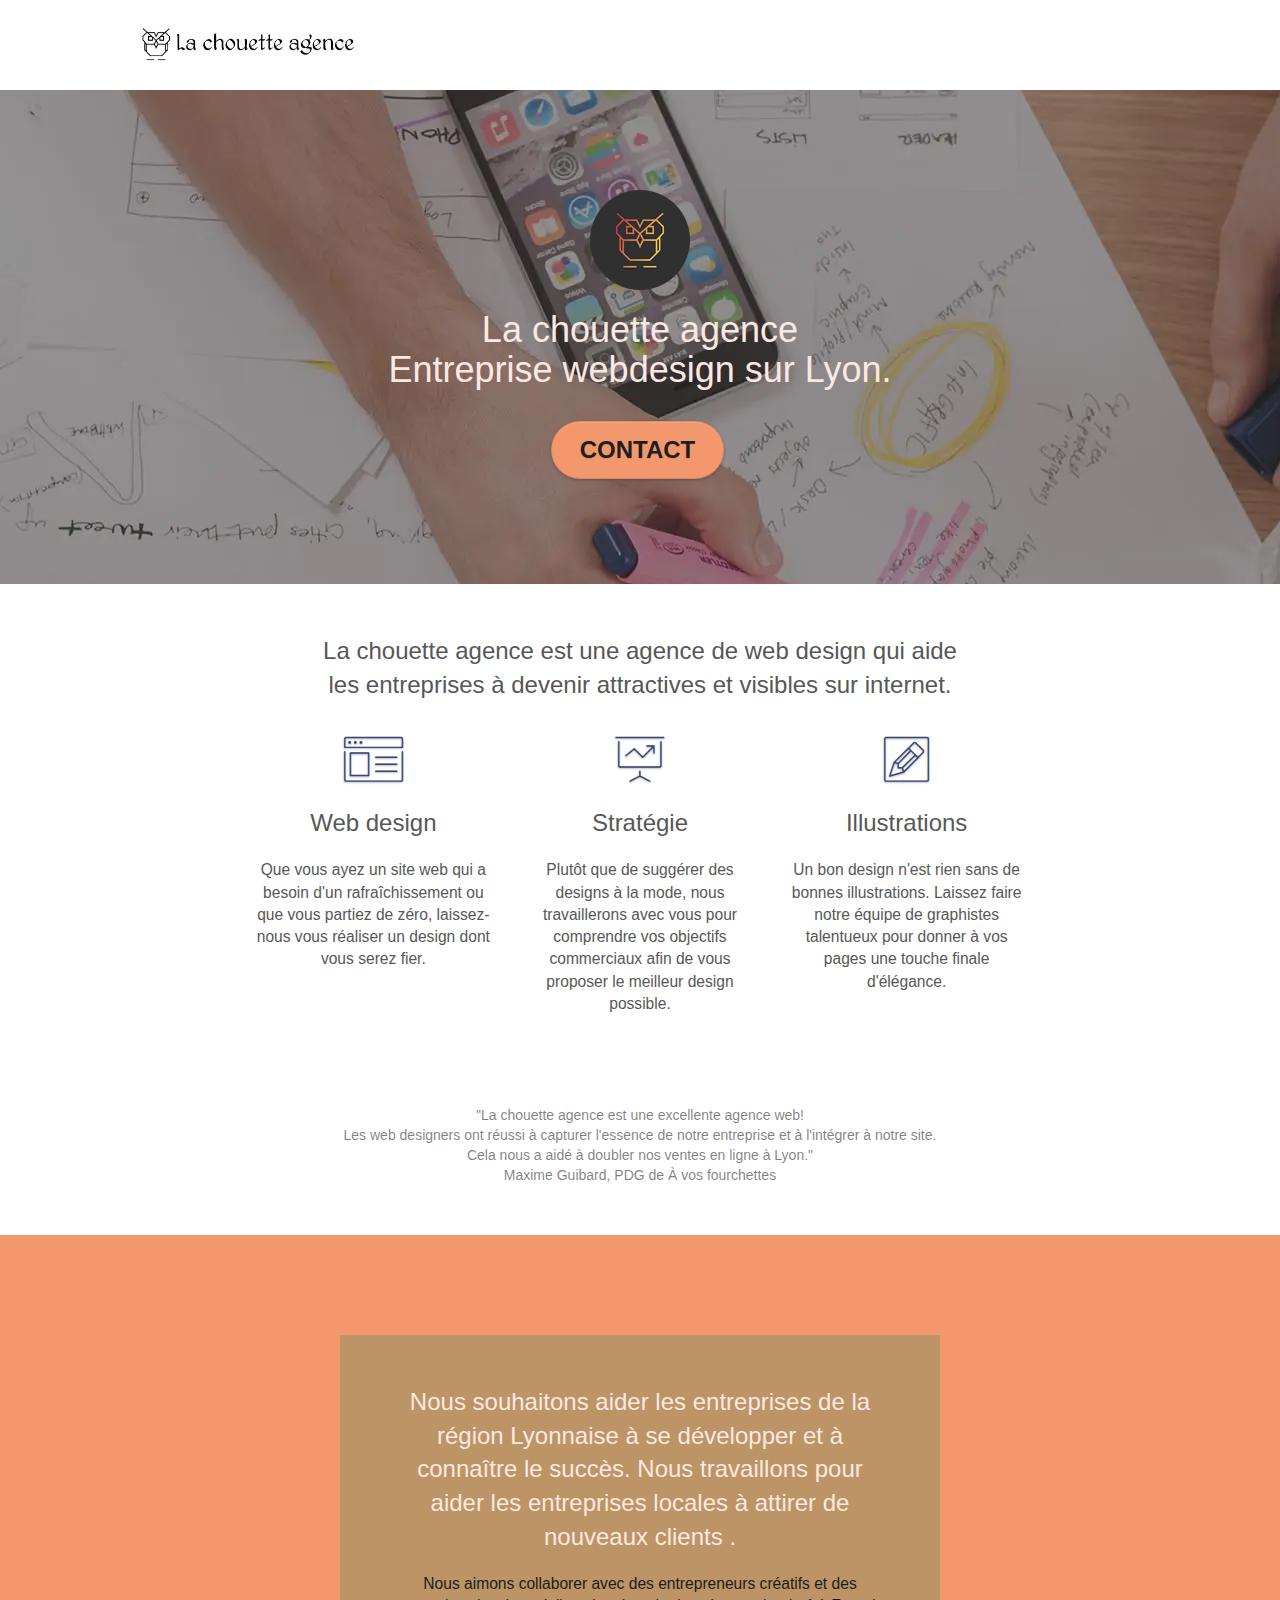
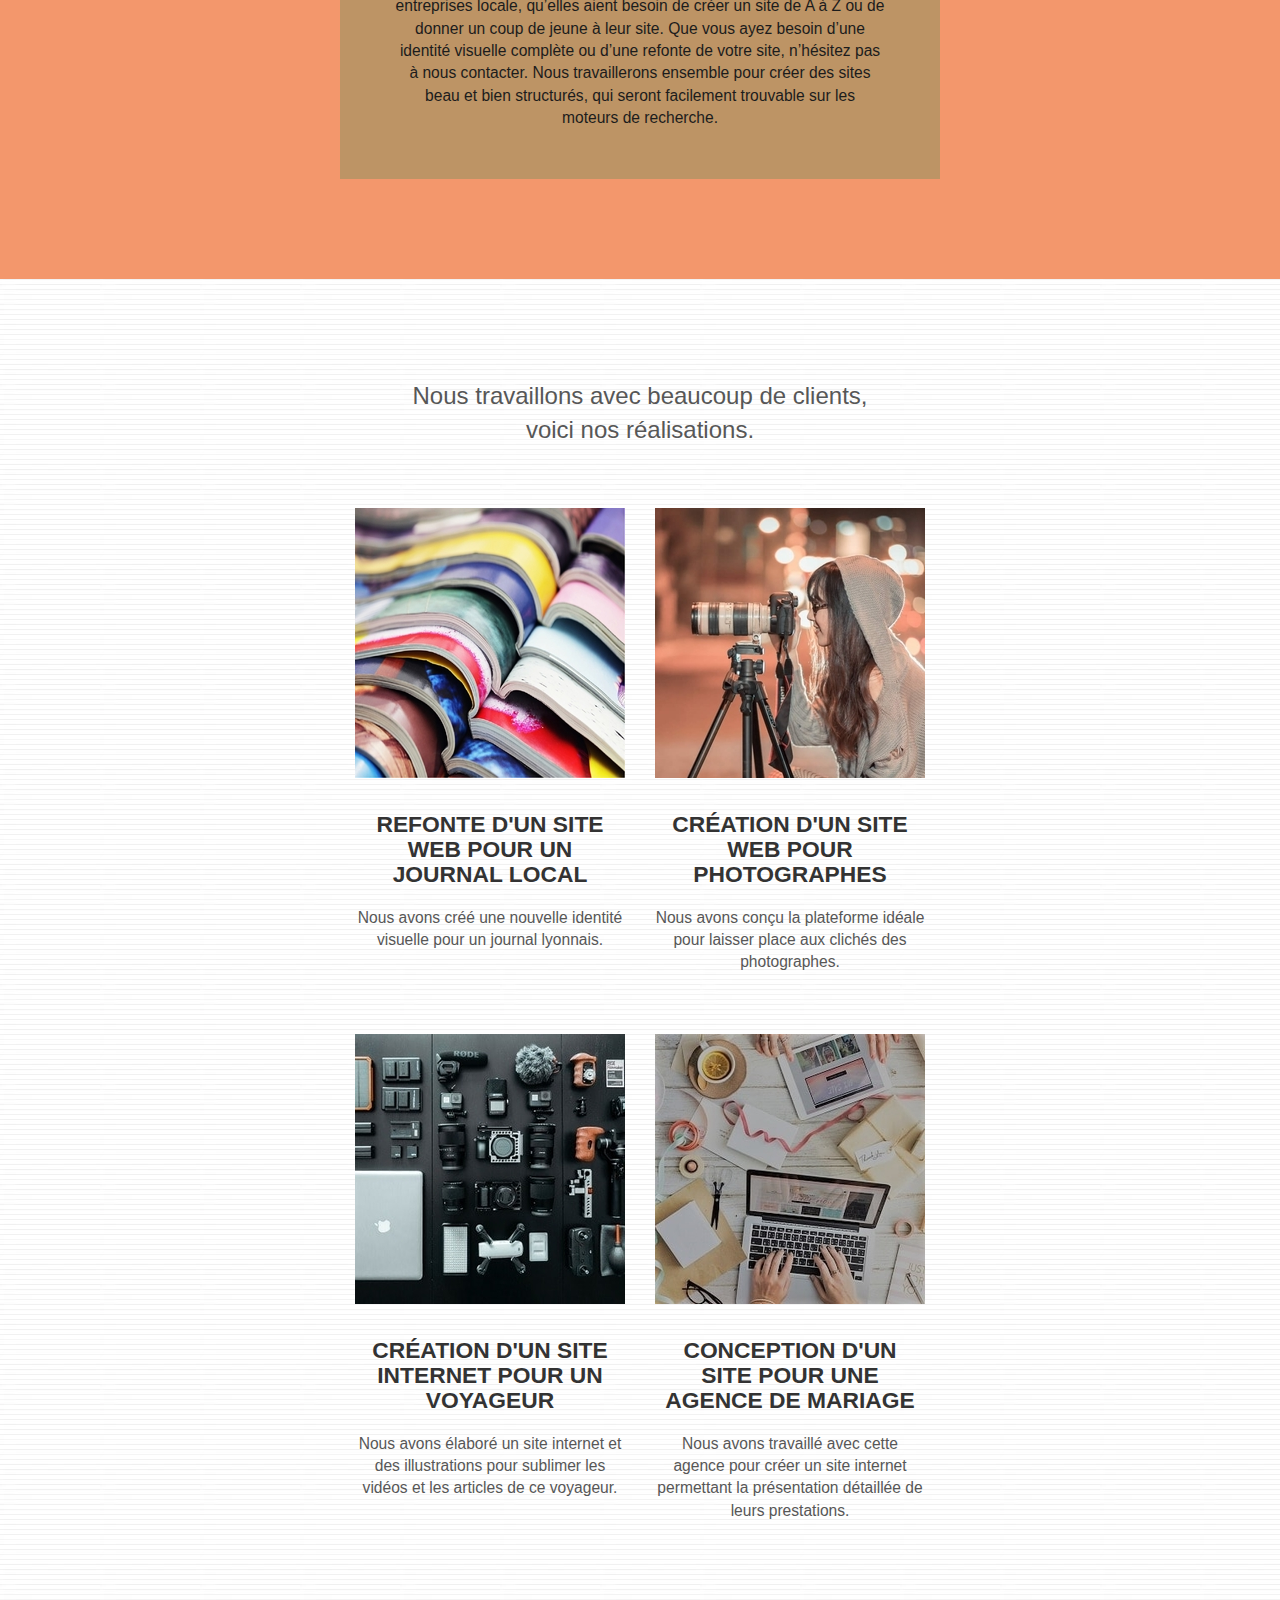
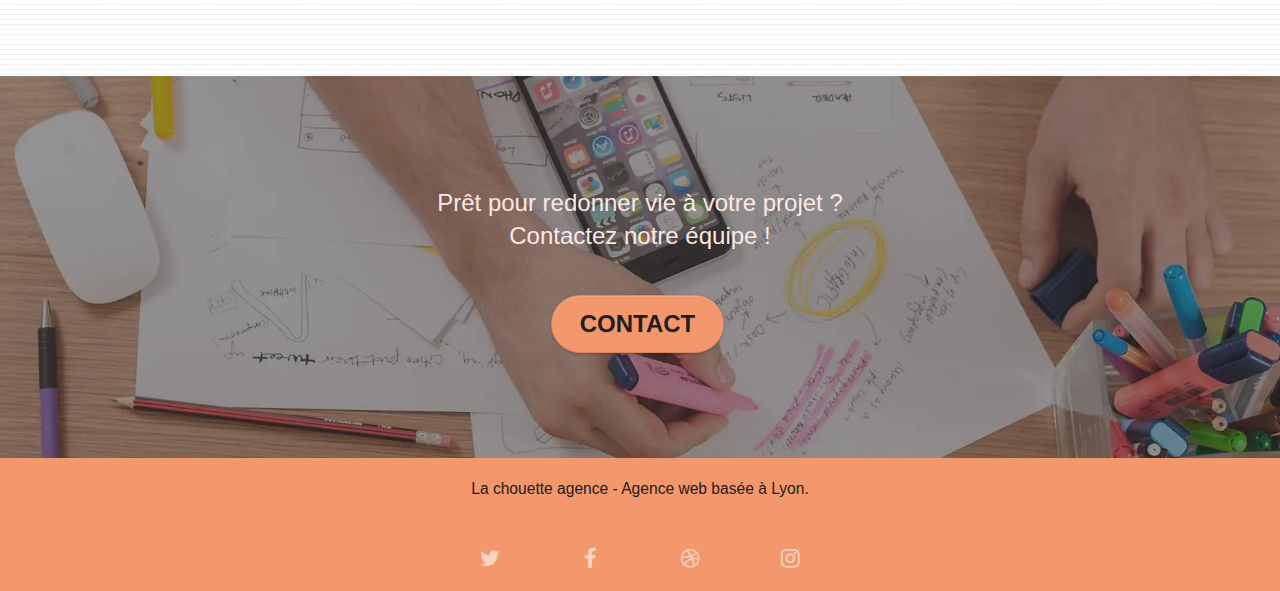
==== index.html @ f469dc2b "corrections liens redondants" ====
<!DOCTYPE html>
<html lang="fr">
  <head>
    <meta charset="utf-8" />
    <meta name="robots" content="INDEX,FOLLOW" />
    <meta
      name="description"
      content="Entreprise webdesign sur Lyon, la chouette agence aide les entreprises à devenir attractives et visibles sur internet."
    />
    <meta
      name="viewport"
      content="width=device-width, initial-scale=1.0, viewport-fit=cover"
    />
    <link rel="shortcut icon" type="image/png" href="favicon.jpg" />

    <link rel="stylesheet" type="text/css" href="./css/bootstrap.min.css" />
    <link
      rel="stylesheet"
      type="text/css"
      href="./css/bootstrap-theme.min.css"
    />
    <link rel="stylesheet" type="text/css" href="style.css" />
    <link rel="stylesheet" type="text/css" href="./css/font-awesome.css" />
    <link rel="stylesheet" type="text/css" href="./css/et-line.css" />

    <script src="./js/jquery-3.6.0.min.js" defer></script>
    <script src="./js/bootstrap.min.js" defer></script>
    <script src="./js/blocs.js" defer></script>
    <script src="./js/jquery.touchSwipe.js" defer></script>
    <script src="./js/gmaps.js" defer></script>

    <title>La chouette agence, une entreprise web design sur Lyon</title>

    <!-- Analytics -->

    <!-- Analytics END -->
  </head>
  <body>
    
      <!-- bloc-0 -->
      <header class="bloc bgc-white l-bloc" id="bloc-0">
        <div class="container bloc-sm">
          <nav class="navbar row">
            <div class="navbar-header">
              <a class="navbar-brand" href="index.html"
                ><img
                  src="img/IMG-sized/la_chouette_agence.webp"
                  alt="logo la chouette agence Entreprise web design Lyon "
                  height="40"
                  width="214"
              /></a>
              <button
                id="nav-toggle"
                type="button"
                class="ui-navbar-toggle navbar-toggle"
                data-toggle="collapse"
                data-target=".navbar-1"
              >
                <span class="sr-only">Toggle navigation</span
                ><span class="icon-bar"></span><span class="icon-bar"></span
                ><span class="icon-bar"></span>
              </button>
            </div>
            <!--<div class="collapse navbar-collapse navbar-1 special-dropdown-nav">
              <ul class="site-navigation nav navbar-nav">
                <li>
                  <a class="focus-lien" href="index.html">Accueil</a>
                </li>
                <li>
                  <a class="focus-lien" href="contact.html">Contact</a>
                </li>
              </ul>
            </div>-->
          </nav>
        </div>
      </header>
      <!-- bloc-0 END -->
      <main class="page-container"></main>
      <!-- Principal conteneur -->

      <!-- bloc-1-presentation -->
      <section
        class="
          bloc
          bgc-dark-slate-blue
          bg-banniere
          d-bloc
          bg-t-edge
          bloc-bg-texture
          
          b-parallax
        "
        id="bloc-1-hero"
      >
        <div class="container bloc-lg">
          <div class="row tight-width-whitespace">
            <div class="-12">
              <img
                src="img/IMG-sized/logo.webp"
                class="center-block image-resize-mode"
                width="100"
                height="100"
                alt="logo hibou La chouette agence, Entreprise web design Lyon"
              />
              <h1 class="text-center hero-bloc-text tc-white">
                La chouette agence <br />
                Entreprise webdesign sur Lyon.
              </h1>
              <div class="text-center">
                <a
                  href="contact.html"
                  class="
                    btn btn-lg btn-clean btn-rd
                    cta-hero
                    btn-atomic-tangerine
                  "
                  id="cta-hero"
                  >Contact</a
                >
              </div>
            </div>
          </div>
        </div>
      </section>
      <!-- bloc-1-presentation END -->

      <!-- bloc-2-services -->
      <section class="bloc bgc-white l-bloc" id="bloc-2-services">
        <section class="container bloc-md">
          <div class="row">
            <div class="col-sm-12 text-center">
              <p class="p-size">La chouette agence est une agence de web design qui aide<br/>
                 les entreprises à devenir attractives et visibles sur internet.
              </p>
            </div>
          </div>
          <section class="row voffset-lg med-width-whitespace">
            <article class="col-sm-4">
              <div class="text-center">
                <span
                  class="
                    et-icon-browser
                    sm-shadow
                    icon-dark-slate-blue
                    icons
                    icon-lg
                  "
                ></span>
              </div>
              <h2 class="mg-md text-center">Web design</h2>
              <p class="text-center">
                Que vous ayez un site web qui a besoin d'un
                rafraîchissement ou que vous partiez de zéro, laissez-nous vous
                réaliser un design dont vous serez fier.
              </p>
            </article>
            <article class="col-sm-4">
              <div class="text-center">
                <span
                  class="
                    et-icon-presentation
                    sm-shadow
                    icon-dark-slate-blue
                    icons
                    icon-lg
                  "
                ></span>
              </div>
              <h2 class="mg-md text-center">Stratégie</h2>
              <p class="text-center">
                Plutôt que de suggérer des designs à la mode, nous travaillerons
                avec vous pour comprendre vos objectifs commerciaux afin de vous
                proposer le meilleur design possible.<br />
              </p>
            </article>
            <article class="col-sm-4">
              <div class="text-center">
                <span
                  class="
                    et-icon-edit
                    sm-shadow
                    icon-dark-slate-blue
                    icons
                    icon-lg
                  "
                ></span>
              </div>
              <h2 class="mg-md text-center">Illustrations</h2>
              <p class="text-center">
                Un bon design n'est rien sans de bonnes illustrations. Laissez
                faire notre équipe de graphistes talentueux pour donner à vos
                pages une touche finale d'élégance.
              </p>
            </article>
          </section>
          <article class="row voffset-lg voffset">
            <div class="col-xs-12 col-md-8 col-md-offset-2 text-center">
              <quote>
                "La chouette agence est une excellente agence web!<br/>
                Les web designers ont réussi à capturer l'essence de notre entreprise et à l'intégrer à notre site. <br/>Cela nous a aidé à
                doubler nos ventes en ligne à Lyon."
              </quote><br/>
              <quote-name>Maxime Guibard, PDG de <span class="uppercase">à</span> vos fourchettes
              </quote-name>
            </div>
          </article>
        </section>
      </section>
      <!-- bloc-2-services END -->

      <!-- bloc-3-what-i-do -->
      <section
        class="
          bloc
          tc-white
          bgc-atomic-tangerine
          bg-presentation
          d-bloc
          b-parallax
        "
        id="bloc-3-what-i-do"
      >
        <div class="container bloc-lg">
          <div class="row tight-width-whitespace black-background">
            <div class="col-sm-12">
              <h2 class="mg-md text-center tc-white">
                Nous souhaitons aider les entreprises de la région Lyonnaise à
                se développer et à connaître le succès. Nous travaillons pour
                aider les entreprises locales à attirer de nouveaux clients .<br />
              </h2>
              <p class="text-center white">
                Nous aimons collaborer avec des entrepreneurs créatifs et des
                entreprises locale, qu’elles aient besoin de créer un site de A
                à Z ou de donner un coup de jeune à leur site. Que vous ayez
                besoin d’une identité visuelle complète ou d’une refonte de
                votre site, n’hésitez pas à nous contacter. Nous travaillerons
                ensemble pour créer des sites beau et bien structurés, qui
                seront facilement trouvable sur les moteurs de recherche.
                
              </p>
            </div>
          </div>
        </div>
      </section>
      <!-- bloc-3-what-i-do END -->

      <!-- bloc-4-portfolio -->
      <section
        class="bloc bgc-white bg-lines-h2-bg bg-repeat l-bloc"
        id="bloc-4-portfolio"
      >
        <section class="container bloc-lg">
          <div class="row">
            <div class="col-sm-12 text-center">
              <p class="p-size">
                Nous travaillons avec beaucoup de clients,<br/>
                voici nos réalisations.
              </p>
            </div>
          </div>
          <section class="row tight-width-whitespace portfolio-row">
            <article class="col-sm-6">
              <a
                href="#"
                data-lightbox="img/IMG-sized/1.webp"
                data-gallery-id="gallery-1"
                data-caption="Refonte d'un site web pour un journal local"
                data-frame="snapshot-lb"
                ><img
                  src="img/IMG-sized/1.webp"
                  alt="Création d'un site web pour un journal local "
                  width="270"
                  height="270"
                  class="img-responsive portfolio-thumb"
              /></a>
              <h3 class="mg-md text-center">
                Refonte d'un site web pour un journal local
              </h3>
              <p class="text-center">
                Nous avons créé une nouvelle identité visuelle pour un journal
                lyonnais.
              </p>
            </article>
            <article class="col-sm-6">
              <a
                href="#"
                data-lightbox="img/IMG-sized/2.webp"
                data-gallery-id="gallery-1"
                data-caption="Création d'un site web pour photographes"
                data-frame="snapshot-lb"
                ><img
                  src="img/IMG-sized/2.webp"
                  class="img-responsive portfolio-thumb"
                  alt=" Création d'un site web pour photographes"
                  width="270"
                  height="270"
              /></a>
              <h3 class="mg-md text-center">
                Création d'un site web pour photographes
              </h3>
              <p class="text-center">
                Nous avons conçu la plateforme idéale pour laisser place aux
                clichés des photographes.
              </p>
            </article>
          </section>
          <section class="row tight-width-whitespace portfolio-row">
            <article class="col-sm-6">
              <a
                href="#"
                data-lightbox="img/IMG-sized/3.webp"
                data-gallery-id="gallery-1"
                data-caption="Création d'un site internet pour un voyageur"
                data-frame="snapshot-lb"
                ><img
                  src="img/IMG-sized/3.webp"
                  class="img-responsive portfolio-thumb"
                  width="270"
                  height="270"
                  alt="Création d'un site web pour voyageur"
              /></a>
              <h3 class="mg-md text-center">
                Création d'un site internet pour un voyageur
              </h3>
              <p class="text-center">
                Nous avons élaboré un site internet et des illustrations pour
                sublimer les vidéos et les articles de ce voyageur.
              </p>
            </article>
            <article class="col-sm-6">
              <a
                href="#"
                data-lightbox="img/IMG-sized/4.webp"
                data-gallery-id="gallery-1"
                data-caption="Conception d'un site pour une agence de mariage"
                data-frame="snapshot-lb"
                ><img
                  src="img/IMG-sized/4.webp"
                  class="img-responsive portfolio-thumb"
                  alt="Création d'un site web pour agence de mariage"
                  width="270"
                  height="270"
              /></a>
              <h3 class="mg-md text-center">
                Conception d'un site pour une agence de mariage
              </h3>
              <p class="text-center">
                Nous avons travaillé avec cette agence pour créer un site
                internet permettant la présentation détaillée de leurs
                prestations.
              </p>
            </article>
          </section>
        </section>
      </section>
      <!-- bloc-4-portfolio END -->

      <!-- bloc-5-cta -->
      <section
        class="
          bloc
          bgc-dark-slate-blue
          bg-banniere
          d-bloc
          bloc-bg-texture
          
        "
        id="bloc-5-cta"
      >
        <div class="container bloc-lg">
          <div class="row">
            <h2 class="mg-md text-center tc-white">
              Prêt pour redonner vie à votre projet ?<br />Contactez notre
              équipe !
            </h2>
            <div class="col-sm-12 text-center">
              <a
                href="contact.html"
                class="
                  btn btn-atomic-tangerine btn-clean btn-rd btn-lg
                  cta-hero
                "
                >Contact</a
              >
            </div>
          </div>
        </div>
      </section>
      <!-- bloc-5-cta END -->
    </main>
      <!-- Principal conteneur END -->

      <!-- Footer - bloc-8 -->
      <footer class="bloc bgc-atomic-tangerine d-bloc" id="bloc-8">
        <div class="container bloc-sm">
          <div class="row">
            <div class="col-sm-12">
              <p class="text-center white">
                La chouette agence - Agence web basée à Lyon.<br />
              </p>
              <article class="row row-no-gutters social">
                <div class="col-sm-3">
                  <div class="text-center margin-social">
                    <a  href="https://twitter.com/" title="Twitter" 
                      ><span class="fa fa-twitter icon-md"></span
                    ></a>
                  </div>
                </div>
                <div class="col-sm-3">
                  <div class="text-center">
                    <a  href="https://www.facebook.com/" title="Facebook" 
                      ><span class="fa fa-facebook icon-md"></span
                    ></a>
                  </div>
                </div>
                <div class="col-sm-3">
                  <div class="text-center">
                    <a  href="https://dribbble.com/" title="Dribble" 
                      ><span class="fa fa-dribbble icon-md"></span
                    ></a>
                  </div>
                </div>
                <div class="col-sm-3">
                  <div class="text-center">
                    <a  href="https://www.instagram.com/" title="Instagram" 
                      ><span class="fa fa-instagram icon-md"></span
                    ></a>
                  </div>
                </div>
              </article>
            </div>
          </div>
        </div>
      </footer>
      <!-- Footer - bloc-8 END -->
    
    <!-- Principal conteneur END -->
  </body>
</html>
---- style.css ----
body {
  margin: 0;
  padding: 0;
  background: #fff;
  overflow-x: hidden;
  -webkit-font-smoothing: antialiased;
  -moz-osx-font-smoothing: grayscale;
}

a,
button {
  transition: all 0.3s ease-in-out;
  outline: none !important;
}

a:hover {
  text-decoration: none;
  cursor: pointer;
}

#page-loading-blocs-notifaction {
  position: fixed;
  top: 0;
  bottom: 0;
  width: 100%;
  z-index: 100000;
  background: #ffffff url("img/pageload-spinner.gif") no-repeat center center;
}

.bloc {
  width: 100%;
  clear: both;
  background: 50% 50% no-repeat;
  padding: 0 50px;
  -webkit-background-size: cover;
  -moz-background-size: cover;
  -o-background-size: cover;
  background-size: cover;
  position: relative;
}

.bloc .container {
  padding-left: 0;
  padding-right: 0;
}

.bloc-lg {
  padding: 100px 50px;
}

.bloc-md {
  padding: 50px;
}

.bloc-sm {
  padding: 20px 50px;
}

.bg-center,
.bg-l-edge,
.bg-r-edge,
.bg-t-edge,
.bg-b-edge,
.bg-tl-edge,
.bg-bl-edge,
.bg-tr-edge,
.bg-br-edge,
.bg-repeat {
  -webkit-background-size: auto !important;
  -moz-background-size: auto !important;
  -o-background-size: auto !important;
  background-size: auto !important;
}

.bg-repeat {
  background: repeat;
}

.bg-t-edge {
  background: top no-repeat;
}

.b-parallax {
  background-attachment: fixed;
}

.d-bloc {
  color: rgba(255, 255, 255, 0.7);
}

.d-bloc button:hover {
  color: rgba(255, 255, 255, 0.9);
}

.d-bloc .icon-round,
.d-bloc .icon-square,
.d-bloc .icon-rounded,
.d-bloc .icon-semi-rounded-a,
.d-bloc .icon-semi-rounded-b {
  border-color: rgba(255, 255, 255, 0.9);
}

.d-bloc .divider-h span {
  border-color: rgba(255, 255, 255, 0.2);
}

.d-bloc .a-btn,
.d-bloc .navbar a,
.d-bloc .navbar-brand,
.d-bloc a .icon-sm,
.d-bloc a .icon-md,
.d-bloc a .icon-lg,
.d-bloc a .icon-xl,
.d-bloc h1 a,
.d-bloc h2 a,
.d-bloc h3 a,
.d-bloc h4 a,
.d-bloc h5 a,
.d-bloc h6 a,
.d-bloc p a {
  color: rgba(255, 255, 255, 0.6);
}

.d-bloc .a-btn:hover,
.d-bloc .navbar a:hover,
.d-bloc .navbar-brand:hover,
.d-bloc a:hover .icon-sm,
.d-bloc a:hover .icon-md,
.d-bloc a:hover .icon-lg,
.d-bloc a:hover .icon-xl,
.d-bloc h1 a:hover,
.d-bloc h2 a:hover,
.d-bloc h3 a:hover,
.d-bloc h4 a:hover,
.d-bloc h5 a:hover,
.d-bloc h6 a:hover,
.d-bloc p a:hover {
  color: rgba(255, 255, 255, 1);
}

.d-bloc .navbar-toggle .icon-bar {
  background: rgba(255, 255, 255, 1);
}

.d-bloc .btn-wire,
.d-bloc .btn-wire:hover {
  color: rgba(255, 255, 255, 1);
  border-color: rgba(255, 255, 255, 1);
}

.d-bloc .panel {
  color: rgba(0, 0, 0, 0.5);
}

.d-bloc .panel button:hover {
  color: rgba(0, 0, 0, 0.7);
}

.d-bloc .panel icon {
  border-color: rgba(0, 0, 0, 0.7);
}

.d-bloc .panel .divider-h span {
  border-color: rgba(0, 0, 0, 0.1);
}

.d-bloc .panel .a-btn {
  color: rgba(0, 0, 0, 0.6);
}

.d-bloc .panel .a-btn:hover {
  color: rgba(0, 0, 0, 1);
}

.d-bloc .panel .btn-wire,
.d-bloc .panel .btn-wire:hover {
  color: rgba(0, 0, 0, 0.7);
  border-color: rgba(0, 0, 0, 0.3);
}

.d-bloc .panel,
.l-bloc {
  color: rgba(0, 0, 0, 0.5);
}

.d-bloc .panel button:hover,
.l-bloc button:hover {
  color: rgba(0, 0, 0, 0.7);
}

.l-bloc .icon-round,
.l-bloc .icon-square,
.l-bloc .icon-rounded,
.l-bloc .icon-semi-rounded-a,
.l-bloc .icon-semi-rounded-b {
  border-color: rgba(0, 0, 0, 0.7);
}

.d-bloc .panel .divider-h span,
.l-bloc .divider-h span {
  border-color: rgba(0, 0, 0, 0.1);
}

.d-bloc .panel .a-btn,
.l-bloc .a-btn,
.l-bloc .navbar a,
.l-bloc .navbar-brand,
.l-bloc a .icon-sm,
.l-bloc a .icon-md,
.l-bloc a .icon-lg,
.l-bloc a .icon-xl,
.l-bloc h1 a,
.l-bloc h2 a,
.l-bloc h3 a,
.l-bloc h4 a,
.l-bloc h5 a,
.l-bloc h6 a,
.l-bloc p a {
  color: rgba(0, 0, 0, 0.6);
}

.d-bloc .panel .a-btn:hover,
.l-bloc .a-btn:hover,
.l-bloc .navbar a:hover,
.l-bloc .navbar-brand:hover,
.l-bloc a:hover .icon-sm,
.l-bloc a:hover .icon-md,
.l-bloc a:hover .icon-lg,
.l-bloc a:hover .icon-xl,
.l-bloc h1 a:hover,
.l-bloc h2 a:hover,
.l-bloc h3 a:hover,
.l-bloc h4 a:hover,
.l-bloc h5 a:hover,
.l-bloc h6 a:hover,
.l-bloc p a:hover {
  color: rgba(0, 0, 0, 1);
}

.l-bloc .navbar-toggle .icon-bar {
  color: rgba(0, 0, 0, 0.6);
}

.d-bloc .panel .btn-wire,
.d-bloc .panel .btn-wire:hover,
.l-bloc .btn-wire,
.l-bloc .btn-wire:hover {
  color: rgba(0, 0, 0, 0.7);
  border-color: rgba(0, 0, 0, 0.3);
}

.voffset {
  margin-top: 30px;
}

.voffset-lg {
  margin-top: 80px;
}

.row-no-gutters {
  margin-right: 0;
  margin-left: 0;
}

.row.row-no-gutters > [class^="col-"],
.row.row-no-gutters > [class*=" col-"] {
  padding-right: 0;
  padding-left: 0;
}

#bloc-1-hero h1 {
  font-size: 3rem;
}

.navbar {
  margin-bottom: 0;
  z-index: 1;
}

.navbar-brand {
  height: auto;
  padding: 3px 15px;
  font-size: 1.5rem;
  font-weight: normal;
  font-weight: 600;
  line-height: 44px;
}

.navbar-brand {
  max-height: 200px;
  margin: 0 5px 0 0;
  display: inline;
}

.navbar-brand img[src$="svg"] {
  min-width: 100px;
}

.nav-center .navbar-brand img {
  margin: 0;
}

.navbar .nav {
  padding-top: 2px;
  margin-right: -16px;
  float: right;
  z-index: 1;
}

.nav > li {
  float: left;
  margin-top: 4px;
  font-size: 1rem;
}

.navbar-nav .open .dropdown-menu > li > a {
  text-align: inherit;
}

.nav > li a:hover,
.nav > li a:focus {
  background: transparent;
}

.navbar-toggle {
  margin: 10px 10px 0 0;
  border: 0px;
}

.navbar-toggle:hover {
  background: transparent !important;
}

.navbar-toggle .icon-bar {
  background-color: rgba(0, 0, 0, 0.5);
  width: 26px;
}

.nav-invert .navbar .nav {
  float: left;
}

.nav-invert .navbar-header,
.nav-invert .navbar-brand {
  float: right;
  position: relative;
  z-index: 2;
}

@media (min-width: 768px) {
  .site-navigation {
    position: absolute;
    top: 50%;
    right: 20px;
    transform: translate(0, -50%);
    -webkit-transform: translateY(-50%);
  }
  .nav > li .dropdown-menu a,
  .nav > li .dropdown-menu a:hover {
    color: #484848;
  }
  .nav-invert .site-navigation {
    left: 0;
    right: 0;
  }
  .nav-center {
    text-align: center;
  }
  .nav-center .navbar-header {
    width: 100%;
  }
  .nav-center .navbar-header,
  .nav-center .navbar-brand,
  .nav-center .nav > li {
    float: none;
    display: inline-block;
  }
  .nav-center .site-navigation {
    position: relative;
    width: 100%;
    right: 0;
    margin-right: 0px;
    margin-top: 20px;
  }
  .nav-center.mini-nav .navbar-toggle {
    float: none;
    margin: 10px auto 0;
  }
}

.nav > li > .dropdown a {
  background: none !important;
  display: block;
  padding: 14px 15px;
}

nav .caret {
  margin: 0 5px;
}

.dropdown-menu .dropdown-menu {
  top: -8px;
  left: 100%;
}

.dropdown-menu .dropmenu-flow-right {
  top: 100%;
  left: 0;
  margin-left: -1px;
  border-top-left-radius: 0;
  border-top-right-radius: 0;
}

.dropdown-menu .dropdown span {
  border: 4px solid black;
  border-top-color: transparent;
  border-right-color: transparent;
  border-bottom-color: transparent;
  margin: 6px -5px 0 0 !important;
  float: right;
}

.mg-md {
  margin-top: 10px;
  margin-bottom: 20px;
}

.mg-lg {
  margin-top: 10px;
  margin-bottom: 40px;
}

.btn {
  margin: 0 5px 5px 0;
}

.btn.pull-right {
  margin: 0 0 5px 5px;
}

.btn-d,
.btn-d:hover,
.btn-d:focus {
  color: #fff;
  background: rgba(0, 0, 0, 0.3);
}

button {
  outline: none !important;
}

.btn-rd {
  border-radius: 40px;
}

.btn-clean {
  border: 1px solid rgba(0, 0, 0, 0.08);
  border-bottom-color: rgba(0, 0, 0, 0.1);
  text-shadow: 0 1px 0 rgba(0, 0, 1, 0.1);
  box-shadow: 0 1px 3px rgba(0, 0, 1, 0.25),
    inset 0 1px 0 0 rgba(255, 255, 255, 0.15);
}

.icon-md {
  font-size: 1.8rem !important;
}

.icon-lg {
  font-size: 3.75rem !important;
}

.sm-shadow {
  text-shadow: 0 1px 2px rgba(0, 0, 0, 0.3);
}

.panel-sq,
.panel-sq .panel-heading,
.panel-sq .panel-footer {
  border-radius: 0;
}

.panel-rd {
  border-radius: 30px;
}

.panel-rd .panel-heading {
  border-radius: 29px 29px 0 0;
}

.panel-rd .panel-footer {
  border-radius: 0 0 29px 29px;
}

.form-control {
  border-color: rgba(0, 0, 0, 0.1);
  box-shadow: none;
}

.scrollToTop {
  width: 40px;
  height: 40px;
  position: fixed;
  bottom: 20px;
  right: 20px;
  opacity: 0;
  z-index: 500;
  transition: all 0.3s ease-in-out;
}

.scrollToTop span {
  margin-top: 6px;
}

.showScrollTop {
  font-size: 0.8rem;
  opacity: 1;
}

a[data-lightbox] {
  position: relative;
  display: block;
  text-align: center;
}

a[data-lightbox]:hover::before {
  content: "+";
  font-family: "HelveticaNeue-Light", "Helvetica Neue Light", "Helvetica Neue",
    Helvetica, Arial;
  font-size: 2rem;
  width: 50px;
  height: 50px;
  margin-left: -25px;
  border-radius: 50%;
  background: rgba(0, 0, 0, 0.6);
  color: #fff;
  font-weight: 100;
  z-index: 1;
  position: absolute;
  top: 50%;
  transform: translateY(-50%);
  -webkit-transform: translateY(-50%);
}

a[data-lightbox]:hover img {
  opacity: 0.6;
  -webkit-animation-fill-mode: none;
  animation-fill-mode: none;
}

#lightbox-modal {
  display: flex;
  align-items: center;
}

#lightbox-modal .modal-dialog {
  width: 90%;
  max-width: 900px;
  margin: 0 auto 0;
}

#lightbox-modal .modal-dialog img {
  max-height: 90vh;
  margin: 0 auto;
}

.lightbox-caption {
  padding: 20px;
  color: #fff;
  background: rgba(0, 0, 0, 0.5);
  position: absolute;
  left: 15px;
  right: 15px;
  bottom: 5px;
}

.close-lightbox {
  color: #fff;
  font-size: 1.8rem;
  position: absolute;
  top: 20px;
  right: 20px;
  z-index: 20;
  background: rgba(0, 0, 0, 0.5);
  border: none;
  line-height: 30px;
  padding: 0 9px 5px;
  opacity: 0.3;
}

.close-lightbox:hover,
.next-lightbox:hover,
.prev-lightbox:hover {
  opacity: 1;
  color: #fff;
}

.next-lightbox,
.prev-lightbox {
  font-size: 1.25rem;
  color: rgba(255, 255, 255, 0.9);
  background: rgba(0, 0, 0, 0.5);
  transition: all 0.2s ease-in-out;
  position: absolute;
  top: 45%;
  z-index: 1;
  opacity: 0.4;
}

.next-lightbox {
  padding: 6px 8px 1px 13px;
  right: 25px;
}

.prev-lightbox {
  padding: 6px 13px 1px 10px;
  left: 25px;
}

.snapshot-lb .modal-body {
  padding-bottom: 45px;
}

.snapshot-lb .lightbox-caption {
  padding: 0;
  color: rgba(0, 0, 0, 0.5);
  background: none;
}

h1,
h2,
h3,
h4,
h5,
h6,
p,
label,
.btn,
a {
  font-family: "helvetica";
  font-weight: 400;
  color: #575757 !important;
}

.container {
  max-width: 1000px;
}

.hero-bloc-text {
  font-size: 2.3rem;
}

.hero-bloc-text-sub {
  font-size: 2.25rem;
}

.statement-bloc-text {
  line-height: 26px;
  font-style: italic;
  font-size: 1.25rem;
  text-align: center;
  font-weight: lighter;
  max-width: 520px;
  margin: auto auto auto auto;
}

p {
  font-size: 1.3rem;
}
.uppercase {
  text-transform: uppercase;
}
.p-size {
  font-size: 2rem;
}
.flex {
  display: flex;
  flex-direction: column;
}

.tight-width-whitespace {
  max-width: 600px;
  margin: auto auto auto auto;
}

.h1 {
  font-size: 1.25rem;
  font-family: "Open Sans";
}

.cta-hero {
  margin-top: 22px;
  color: #ffffff !important;
  text-transform: uppercase;
  padding: 12px 28px 12px 28px;
  font-size: 2rem;
  font-weight: 700;
}

.social {
  max-width: 400px;
  margin: 48px auto auto auto;
}

h2 {
  font-size: 2rem;
  line-height: 1.4em;
}

h3 {
  font-size: 1.9rem;
  text-transform: uppercase;
  font-weight: 700;
  color: #333333 !important;
}

.med-width-whitespace {
  max-width: 800px;
  margin: auto auto auto auto;
  box-shadow: 0px 0px 0px #000000;
}

h1 {
  color: #333333 !important;
}

h4 {
  color: #333333 !important;
}

.icons {
  margin-bottom: 14px;
  margin-top: 24px;
}

.white {
  color: #1c1c1c !important;
}

.portfolio-thumb {
  margin-bottom: 24px;
}

.portfolio-row {
  margin-bottom: 44px;
  margin-top: 50px;
}

.avatar {
  box-shadow: 0px 4px 9px rgba(0, 0, 0, 0.3);
}

.black-background {
  background-color: rgba(165, 147, 99, 0.7);
  padding: 40px 40px 40px 40px;
}

.bold-link {
  font-weight: 900;
  text-decoration: underline !important;
}

.bgc-white {
  background-color: #ffffff;
}

.bgc-dark-slate-blue {
  background-color: #364577;
}

.bgc-atomic-tangerine {
  background-color: #f3976c;
}

.tc-white {
  color: #fce8e3 !important;
}

.btn-atomic-tangerine {
  background: #f3976c;
  color: #1f1f1f !important;
}

.btn-atomic-tangerine:hover {
  background: #c27956 !important;
  color: #1f1f1f !important;
}

.ltc-white {
  color: #ffffff !important;
}

.ltc-white:hover {
  color: #cccccc !important;
}

.ltc-atomic-tangerine {
  color: #f3976c !important;
}

.ltc-atomic-tangerine:hover {
  color: #c27956 !important;
}

.icon-dark-slate-blue {
  color: #364577 !important;
  border-color: #364577 !important;
}

.bg-dots-bg {
  background-image: url("img/IMG-sized/dots_bg.webp");
}

.bg-lines-h2-bg {
  background-image: url("img/IMG-sized/lines_h2_bg.webp");
}

.bg-banniere {
  background-image: url("img/IMG-sized/la_chouette_agence_banniere.webp");
}

.bg-presentation {
  background-image: url("img/IMG-sized/image_de_presentatio_KJqbM.webp");
}

@media (max-width: 1024px) {
  .bloc {
    padding-left: 20px;
    padding-right: 20px;
  }
  .bloc.full-width-bloc,
  .bloc-tile-2.full-width-bloc .container,
  .bloc-tile-3.full-width-bloc .container,
  .bloc-tile-4.full-width-bloc .container {
    padding-left: 0;
    padding-right: 0;
  }
}

@media (max-width: 992px) and (min-width: 768px) {
  .navbar .nav {
    max-width: 80%;
  }
  .nav-center.navbar .nav {
    max-width: 100%;
  }
}

@media only screen and (min-device-width: 768px) and (max-device-width: 1024px) and (orientation: landscape) {
  .b-parallax {
    background-attachment: scroll;
  }
}

@media only screen and (min-device-width: 1024px) and (max-device-width: 1366px) and (-webkit-min-device-pixel-ratio: 1.5) {
  .b-parallax {
    background-attachment: scroll;
  }
}

@media (max-width: 991px) {
  .container {
    width: 100%;
  }
  .b-parallax {
    background-attachment: scroll;
  }
  .page-container,
  #hero-bloc {
    overflow-x: hidden;
    position: relative;
  }
  .bloc {
    padding-left: constant(safe-area-inset-left);
    padding-right: constant(safe-area-inset-right);
  }
  .bloc-group,
  .bloc-group .bloc {
    display: block;
    width: 100%;
  }
  .bloc-fill-screen .fill-bloc-top-edge,
  .bloc-fill-screen .fill-bloc-bottom-edge {
    padding: 0 20px;
    padding-left: constant(safe-area-inset-left);
    padding-right: constant(safe-area-inset-right);
  }
}

@media (max-width: 767px) {
  .page-container {
    overflow-x: hidden;
    position: relative;
  }
  h1,
  h2,
  h3,
  h4,
  h5,
  h6,
  p,
  #disqus_thread {
    padding-left: 10px !important;
    padding-right: 10px !important;
  }
  .b-parallax {
    background-attachment: scroll;
  }
  .navbar .nav {
    padding-top: 0;
    border-top: 1px solid rgba(0, 0, 0, 0.2);
    float: none !important;
  }
  .navbar.row {
    margin-left: 0;
    margin-right: 0;
  }
  .site-navigation {
    position: inherit;
    transform: none;
    -webkit-transform: none;
    -ms-transform: none;
  }
  .nav > li {
    margin-top: 0;
    border-bottom: 1px solid rgba(0, 0, 0, 0.1);
    background: rgba(0, 0, 0, 0.05);
    text-align: left;
    padding-left: 15px;
    width: 100%;
  }
  .nav > li:hover {
    background: rgba(0, 0, 0, 0.08);
  }
  .dropdown .dropdown a .caret {
    float: none;
    margin: 5px 0 0 10px !important;
    border: 4px solid black;
    border-bottom-color: transparent;
    border-right-color: transparent;
    border-left-color: transparent;
  }
  #hero-bloc .navbar .nav {
    background: rgba(0, 0, 0, 0.8);
  }
  #hero-bloc .navbar .nav a {
    color: rgba(255, 255, 255, 0.6);
  }
  .hero {
    padding: 50px 0;
  }
  .hero-nav {
    left: -1px;
    right: -1px;
  }
  .navbar-collapse {
    padding: 0;
    overflow-x: hidden;
    -webkit-box-shadow: none;
    box-shadow: none;
  }
  .navbar-brand img {
    max-height: 40px;
    width: auto;
  }
  .nav-invert .navbar-header {
    float: none;
    width: 100%;
  }
  .nav-invert .navbar-toggle {
    float: left;
    margin-left: 10px;
  }
  .bloc {
    padding-left: 0;
    padding-right: 0;
  }
  .bloc-xxl,
  .bloc-xl,
  .bloc-lg {
    padding: 40px 0;
  }
  .bloc-sm,
  .bloc-md {
    padding-left: 0;
    padding-right: 0;
  }
  .bloc-tile-2 .container,
  .bloc-tile-3 .container,
  .bloc-tile-4 .container,
  .bloc-fill-screen .fill-bloc-top-edge,
  .bloc-fill-screen .fill-bloc-bottom-edge {
    padding-left: 0;
    padding-right: 0;
  }
  .a-block {
    padding: 0 10px;
  }
  .btn-dwn {
    display: none;
  }
  .voffset {
    margin-top: 5px;
  }
  .voffset-md {
    margin-top: 20px;
  }
  .voffset-lg {
    margin-top: 30px;
  }
  form {
    padding: 5px;
  }
  .close-lightbox {
    display: inline-block;
  }
  .blocsapp-device-iphone5 {
    background-size: 216px 425px;
    padding-top: 60px;
    width: 216px;
    height: 425px;
  }
  .blocsapp-device-iphone5 img {
    width: 180px;
    height: 320px;
  }

  @media (max-width: 400px) {
    .bloc {
      padding-left: 0;
      padding-right: 0;
    }
  }

  @media (max-width: 767px) {
    .bloc-mob-center-text {
      text-align: center;
    }
  }
}
---- css/et-line.css ----
@font-face {
  font-family: et-line;
  src: url(../fonts/et-line.eot);
  src: url(../fonts/et-line.eot?#iefix) format("embedded-opentype"),
    url(../fonts/et-line.woff) format("woff"),
    url(../fonts/et-line.ttf) format("truetype"),
    url(../fonts/et-line.svg#et-line) format("svg");
  font-weight: 400;
  font-style: normal;
  font-display: swap;
}

.et-icon-adjustments,
.et-icon-alarmclock,
.et-icon-anchor,
.et-icon-aperture,
.et-icon-attachment,
.et-icon-bargraph,
.et-icon-basket,
.et-icon-beaker,
.et-icon-bike,
.et-icon-book-open,
.et-icon-briefcase,
.et-icon-browser,
.et-icon-calendar,
.et-icon-camera,
.et-icon-caution,
.et-icon-chat,
.et-icon-circle-compass,
.et-icon-clipboard,
.et-icon-clock,
.et-icon-cloud,
.et-icon-compass,
.et-icon-desktop,
.et-icon-dial,
.et-icon-document,
.et-icon-documents,
.et-icon-download,
.et-icon-dribbble,
.et-icon-edit,
.et-icon-envelope,
.et-icon-expand,
.et-icon-facebook,
.et-icon-flag,
.et-icon-focus,
.et-icon-gears,
.et-icon-genius,
.et-icon-gift,
.et-icon-global,
.et-icon-globe,
.et-icon-googleplus,
.et-icon-grid,
.et-icon-happy,
.et-icon-hazardous,
.et-icon-heart,
.et-icon-hotairballoon,
.et-icon-hourglass,
.et-icon-key,
.et-icon-laptop,
.et-icon-layers,
.et-icon-lifesaver,
.et-icon-lightbulb,
.et-icon-linegraph,
.et-icon-linkedin,
.et-icon-lock,
.et-icon-magnifying-glass,
.et-icon-map,
.et-icon-map-pin,
.et-icon-megaphone,
.et-icon-mic,
.et-icon-mobile,
.et-icon-newspaper,
.et-icon-notebook,
.et-icon-paintbrush,
.et-icon-paperclip,
.et-icon-pencil,
.et-icon-phone,
.et-icon-picture,
.et-icon-pictures,
.et-icon-piechart,
.et-icon-presentation,
.et-icon-pricetags,
.et-icon-printer,
.et-icon-profile-female,
.et-icon-profile-male,
.et-icon-puzzle,
.et-icon-quote,
.et-icon-recycle,
.et-icon-refresh,
.et-icon-ribbon,
.et-icon-rss,
.et-icon-sad,
.et-icon-scissors,
.et-icon-scope,
.et-icon-search,
.et-icon-shield,
.et-icon-speedometer,
.et-icon-strategy,
.et-icon-streetsign,
.et-icon-tablet,
.et-icon-target,
.et-icon-telescope,
.et-icon-toolbox,
.et-icon-tools,
.et-icon-tools-2,
.et-icon-trophy,
.et-icon-tumblr,
.et-icon-twitter,
.et-icon-upload,
.et-icon-video,
.et-icon-wallet,
.et-icon-wine {
  font-family: et-line;
  speak: none;
  font-style: normal;
  font-weight: 400;
  font-variant: normal;
  text-transform: none;
  line-height: 1;
  -webkit-font-smoothing: antialiased;
  -moz-osx-font-smoothing: grayscale;
  display: inline-block;
}

.et-icon-mobile:before {
  content: "\e000";
}

.et-icon-laptop:before {
  content: "\e001";
}

.et-icon-desktop:before {
  content: "\e002";
}

.et-icon-tablet:before {
  content: "\e003";
}

.et-icon-phone:before {
  content: "\e004";
}

.et-icon-document:before {
  content: "\e005";
}

.et-icon-documents:before {
  content: "\e006";
}

.et-icon-search:before {
  content: "\e007";
}

.et-icon-clipboard:before {
  content: "\e008";
}

.et-icon-newspaper:before {
  content: "\e009";
}

.et-icon-notebook:before {
  content: "\e00a";
}

.et-icon-book-open:before {
  content: "\e00b";
}

.et-icon-browser:before {
  content: "\e00c";
}

.et-icon-calendar:before {
  content: "\e00d";
}

.et-icon-presentation:before {
  content: "\e00e";
}

.et-icon-picture:before {
  content: "\e00f";
}

.et-icon-pictures:before {
  content: "\e010";
}

.et-icon-video:before {
  content: "\e011";
}

.et-icon-camera:before {
  content: "\e012";
}

.et-icon-printer:before {
  content: "\e013";
}

.et-icon-toolbox:before {
  content: "\e014";
}

.et-icon-briefcase:before {
  content: "\e015";
}

.et-icon-wallet:before {
  content: "\e016";
}

.et-icon-gift:before {
  content: "\e017";
}

.et-icon-bargraph:before {
  content: "\e018";
}

.et-icon-grid:before {
  content: "\e019";
}

.et-icon-expand:before {
  content: "\e01a";
}

.et-icon-focus:before {
  content: "\e01b";
}

.et-icon-edit:before {
  content: "\e01c";
}

.et-icon-adjustments:before {
  content: "\e01d";
}

.et-icon-ribbon:before {
  content: "\e01e";
}

.et-icon-hourglass:before {
  content: "\e01f";
}

.et-icon-lock:before {
  content: "\e020";
}

.et-icon-megaphone:before {
  content: "\e021";
}

.et-icon-shield:before {
  content: "\e022";
}

.et-icon-trophy:before {
  content: "\e023";
}

.et-icon-flag:before {
  content: "\e024";
}

.et-icon-map:before {
  content: "\e025";
}

.et-icon-puzzle:before {
  content: "\e026";
}

.et-icon-basket:before {
  content: "\e027";
}

.et-icon-envelope:before {
  content: "\e028";
}

.et-icon-streetsign:before {
  content: "\e029";
}

.et-icon-telescope:before {
  content: "\e02a";
}

.et-icon-gears:before {
  content: "\e02b";
}

.et-icon-key:before {
  content: "\e02c";
}

.et-icon-paperclip:before {
  content: "\e02d";
}

.et-icon-attachment:before {
  content: "\e02e";
}

.et-icon-pricetags:before {
  content: "\e02f";
}

.et-icon-lightbulb:before {
  content: "\e030";
}

.et-icon-layers:before {
  content: "\e031";
}

.et-icon-pencil:before {
  content: "\e032";
}

.et-icon-tools:before {
  content: "\e033";
}

.et-icon-tools-2:before {
  content: "\e034";
}

.et-icon-scissors:before {
  content: "\e035";
}

.et-icon-paintbrush:before {
  content: "\e036";
}

.et-icon-magnifying-glass:before {
  content: "\e037";
}

.et-icon-circle-compass:before {
  content: "\e038";
}

.et-icon-linegraph:before {
  content: "\e039";
}

.et-icon-mic:before {
  content: "\e03a";
}

.et-icon-strategy:before {
  content: "\e03b";
}

.et-icon-beaker:before {
  content: "\e03c";
}

.et-icon-caution:before {
  content: "\e03d";
}

.et-icon-recycle:before {
  content: "\e03e";
}

.et-icon-anchor:before {
  content: "\e03f";
}

.et-icon-profile-male:before {
  content: "\e040";
}

.et-icon-profile-female:before {
  content: "\e041";
}

.et-icon-bike:before {
  content: "\e042";
}

.et-icon-wine:before {
  content: "\e043";
}

.et-icon-hotairballoon:before {
  content: "\e044";
}

.et-icon-globe:before {
  content: "\e045";
}

.et-icon-genius:before {
  content: "\e046";
}

.et-icon-map-pin:before {
  content: "\e047";
}

.et-icon-dial:before {
  content: "\e048";
}

.et-icon-chat:before {
  content: "\e049";
}

.et-icon-heart:before {
  content: "\e04a";
}

.et-icon-cloud:before {
  content: "\e04b";
}

.et-icon-upload:before {
  content: "\e04c";
}

.et-icon-download:before {
  content: "\e04d";
}

.et-icon-target:before {
  content: "\e04e";
}

.et-icon-hazardous:before {
  content: "\e04f";
}

.et-icon-piechart:before {
  content: "\e050";
}

.et-icon-speedometer:before {
  content: "\e051";
}

.et-icon-global:before {
  content: "\e052";
}

.et-icon-compass:before {
  content: "\e053";
}

.et-icon-lifesaver:before {
  content: "\e054";
}

.et-icon-clock:before {
  content: "\e055";
}

.et-icon-aperture:before {
  content: "\e056";
}

.et-icon-quote:before {
  content: "\e057";
}

.et-icon-scope:before {
  content: "\e058";
}

.et-icon-alarmclock:before {
  content: "\e059";
}

.et-icon-refresh:before {
  content: "\e05a";
}

.et-icon-happy:before {
  content: "\e05b";
}

.et-icon-sad:before {
  content: "\e05c";
}

.et-icon-facebook:before {
  content: "\e05d";
}

.et-icon-twitter:before {
  content: "\e05e";
}

.et-icon-googleplus:before {
  content: "\e05f";
}

.et-icon-rss:before {
  content: "\e060";
}

.et-icon-tumblr:before {
  content: "\e061";
}

.et-icon-linkedin:before {
  content: "\e062";
}

.et-icon-dribbble:before {
  content: "\e063";
}
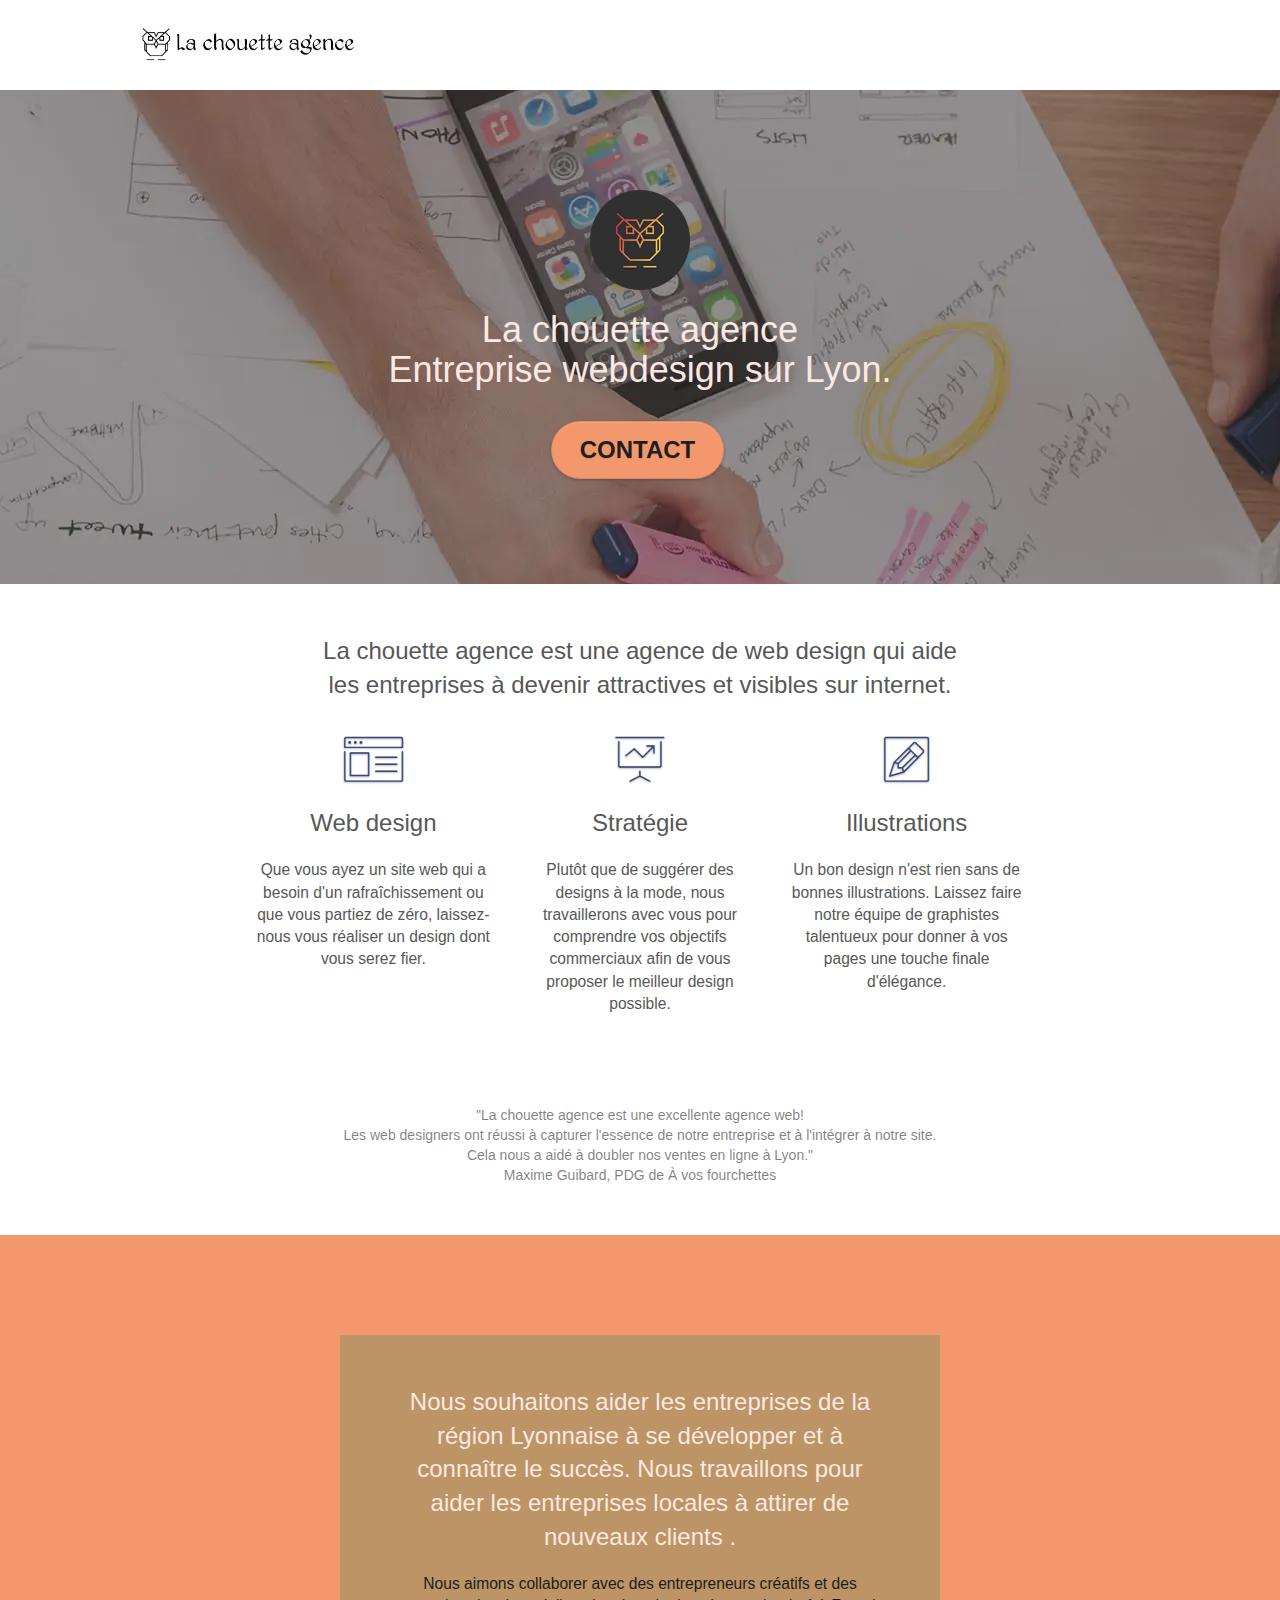
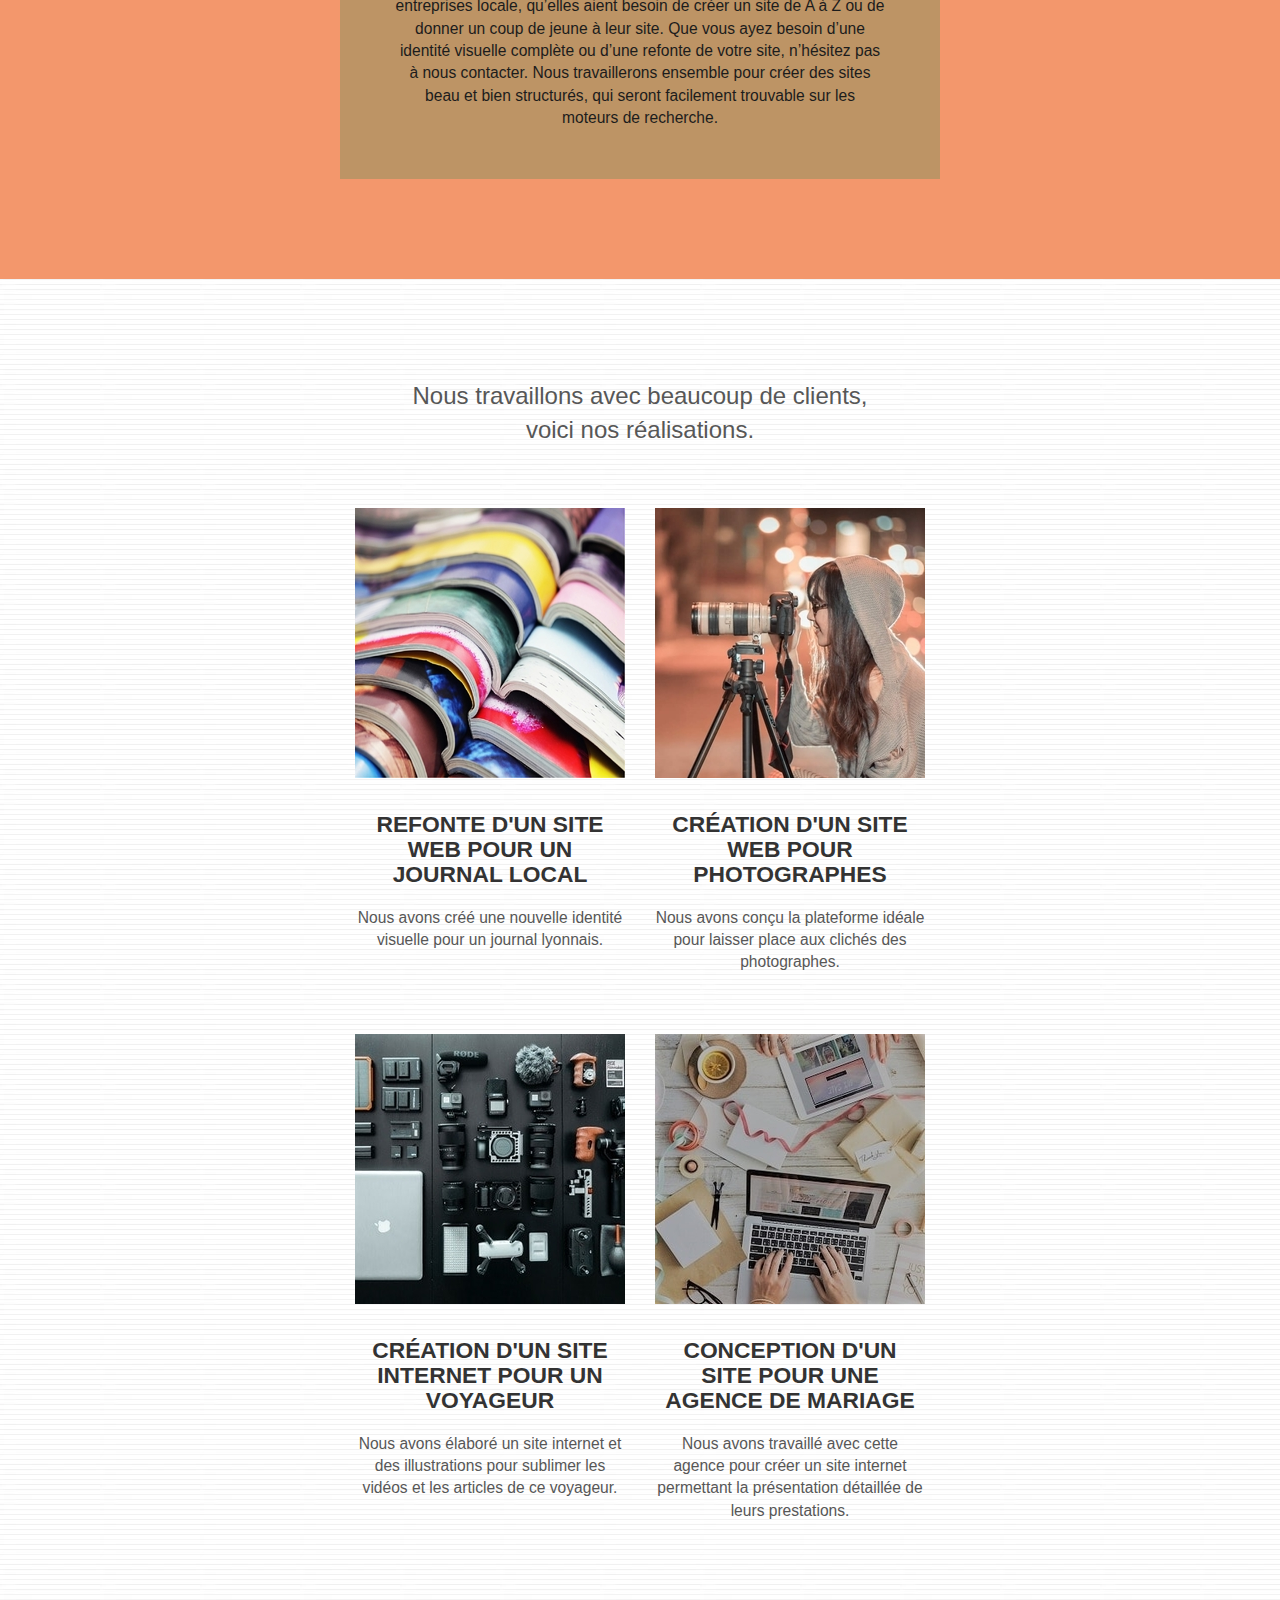
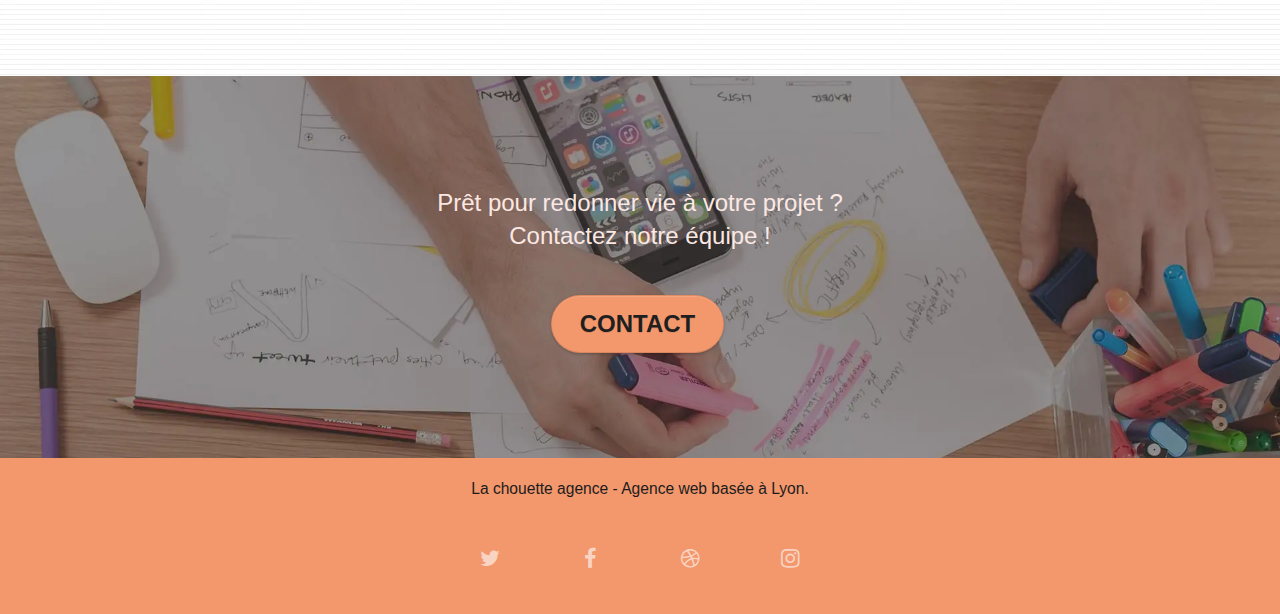
==== commit 07a47a3e: "margin social" ====
--- a/index.html
+++ b/index.html
@@ -395,33 +395,33 @@
         <div class="container bloc-sm">
           <div class="row">
             <div class="col-sm-12">
-              <p class="text-center white">
+              <p class="text-center white ">
                 La chouette agence - Agence web basée à Lyon.<br />
               </p>
               <article class="row row-no-gutters social">
                 <div class="col-sm-3">
-                  <div class="text-center margin-social">
+                  <div class="text-center ">
                     <a  href="https://twitter.com/" title="Twitter" 
                       ><span class="fa fa-twitter icon-md"></span
                     ></a>
                   </div>
                 </div>
                 <div class="col-sm-3">
-                  <div class="text-center">
+                  <div class="text-center ">
                     <a  href="https://www.facebook.com/" title="Facebook" 
                       ><span class="fa fa-facebook icon-md"></span
                     ></a>
                   </div>
                 </div>
                 <div class="col-sm-3">
-                  <div class="text-center">
+                  <div class="text-center ">
                     <a  href="https://dribbble.com/" title="Dribble" 
                       ><span class="fa fa-dribbble icon-md"></span
                     ></a>
                   </div>
                 </div>
                 <div class="col-sm-3">
-                  <div class="text-center">
+                  <div class="text-center ">
                     <a  href="https://www.instagram.com/" title="Instagram" 
                       ><span class="fa fa-instagram icon-md"></span
                     ></a>
--- a/style.css
+++ b/style.css
@@ -463,6 +463,7 @@
 
 .icon-md {
   font-size: 1.8rem !important;
+  margin-bottom: 2rem;
 }
 
 .icon-lg {
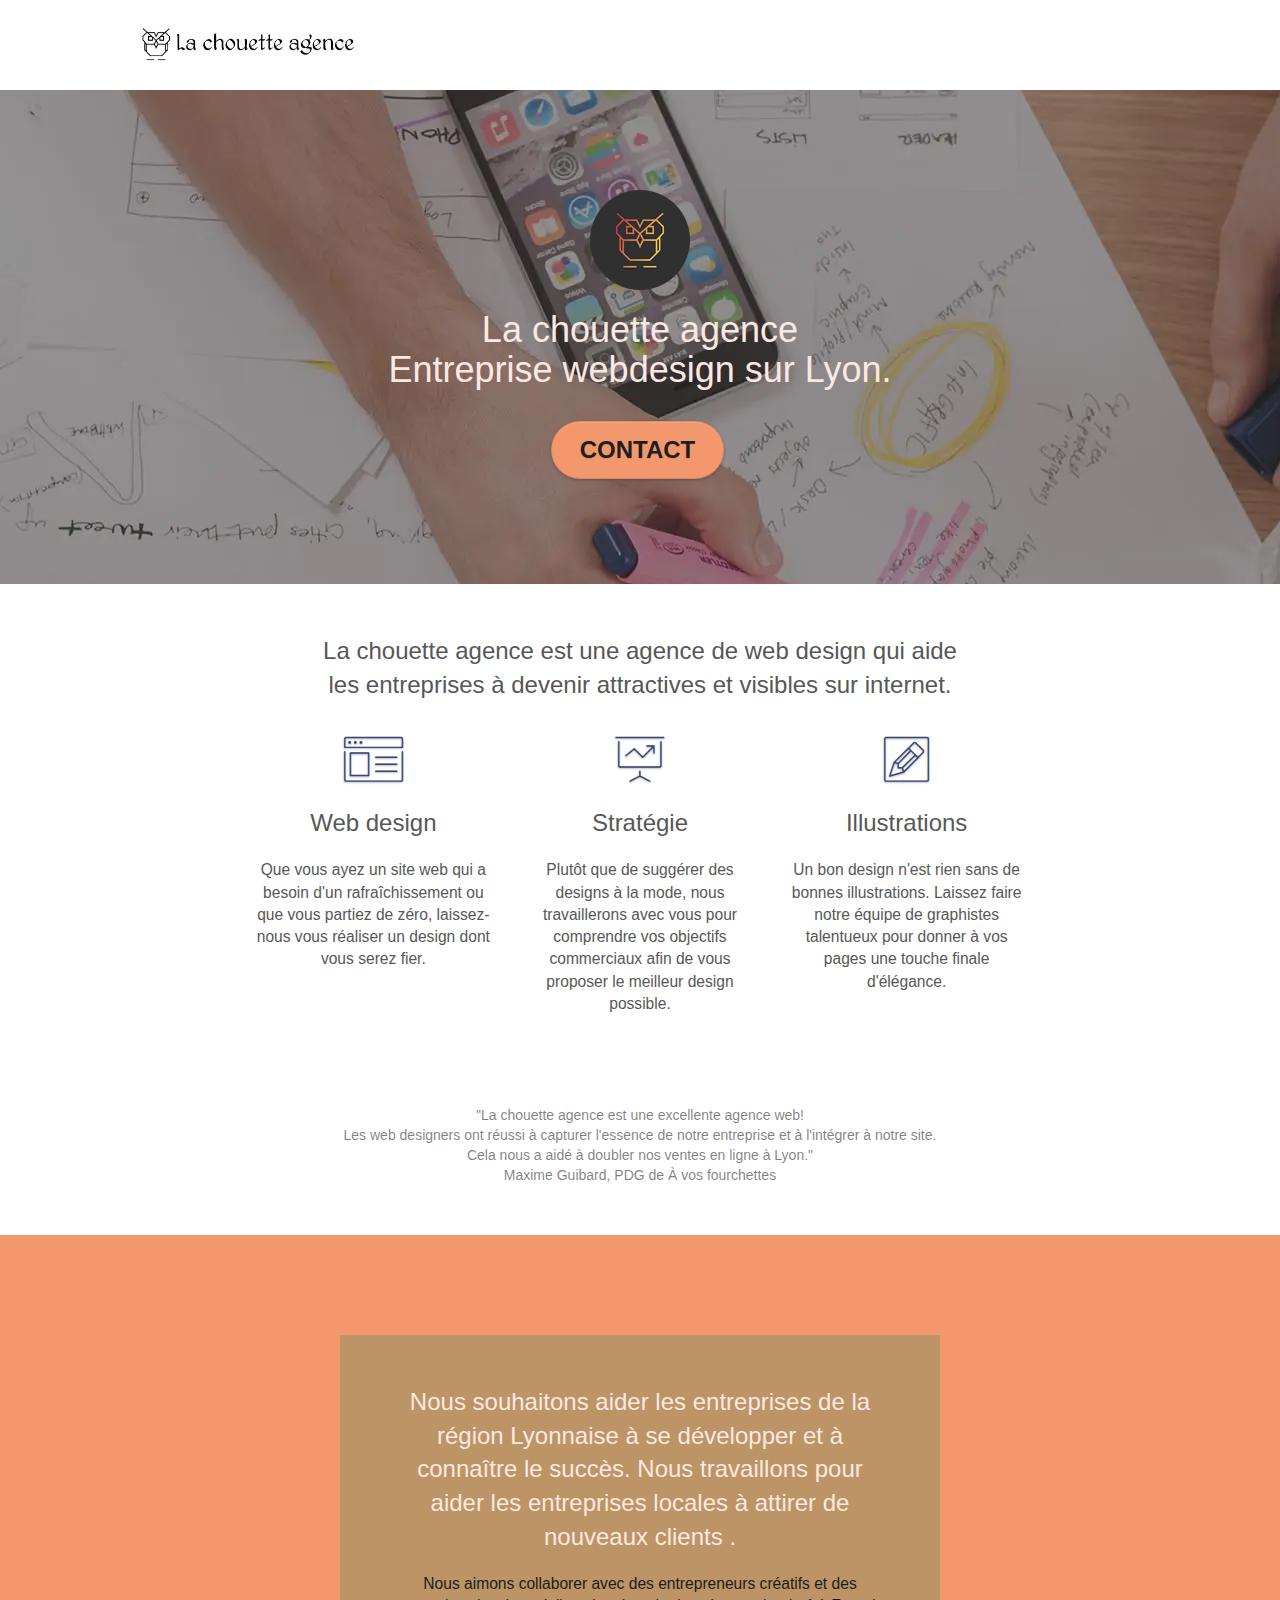
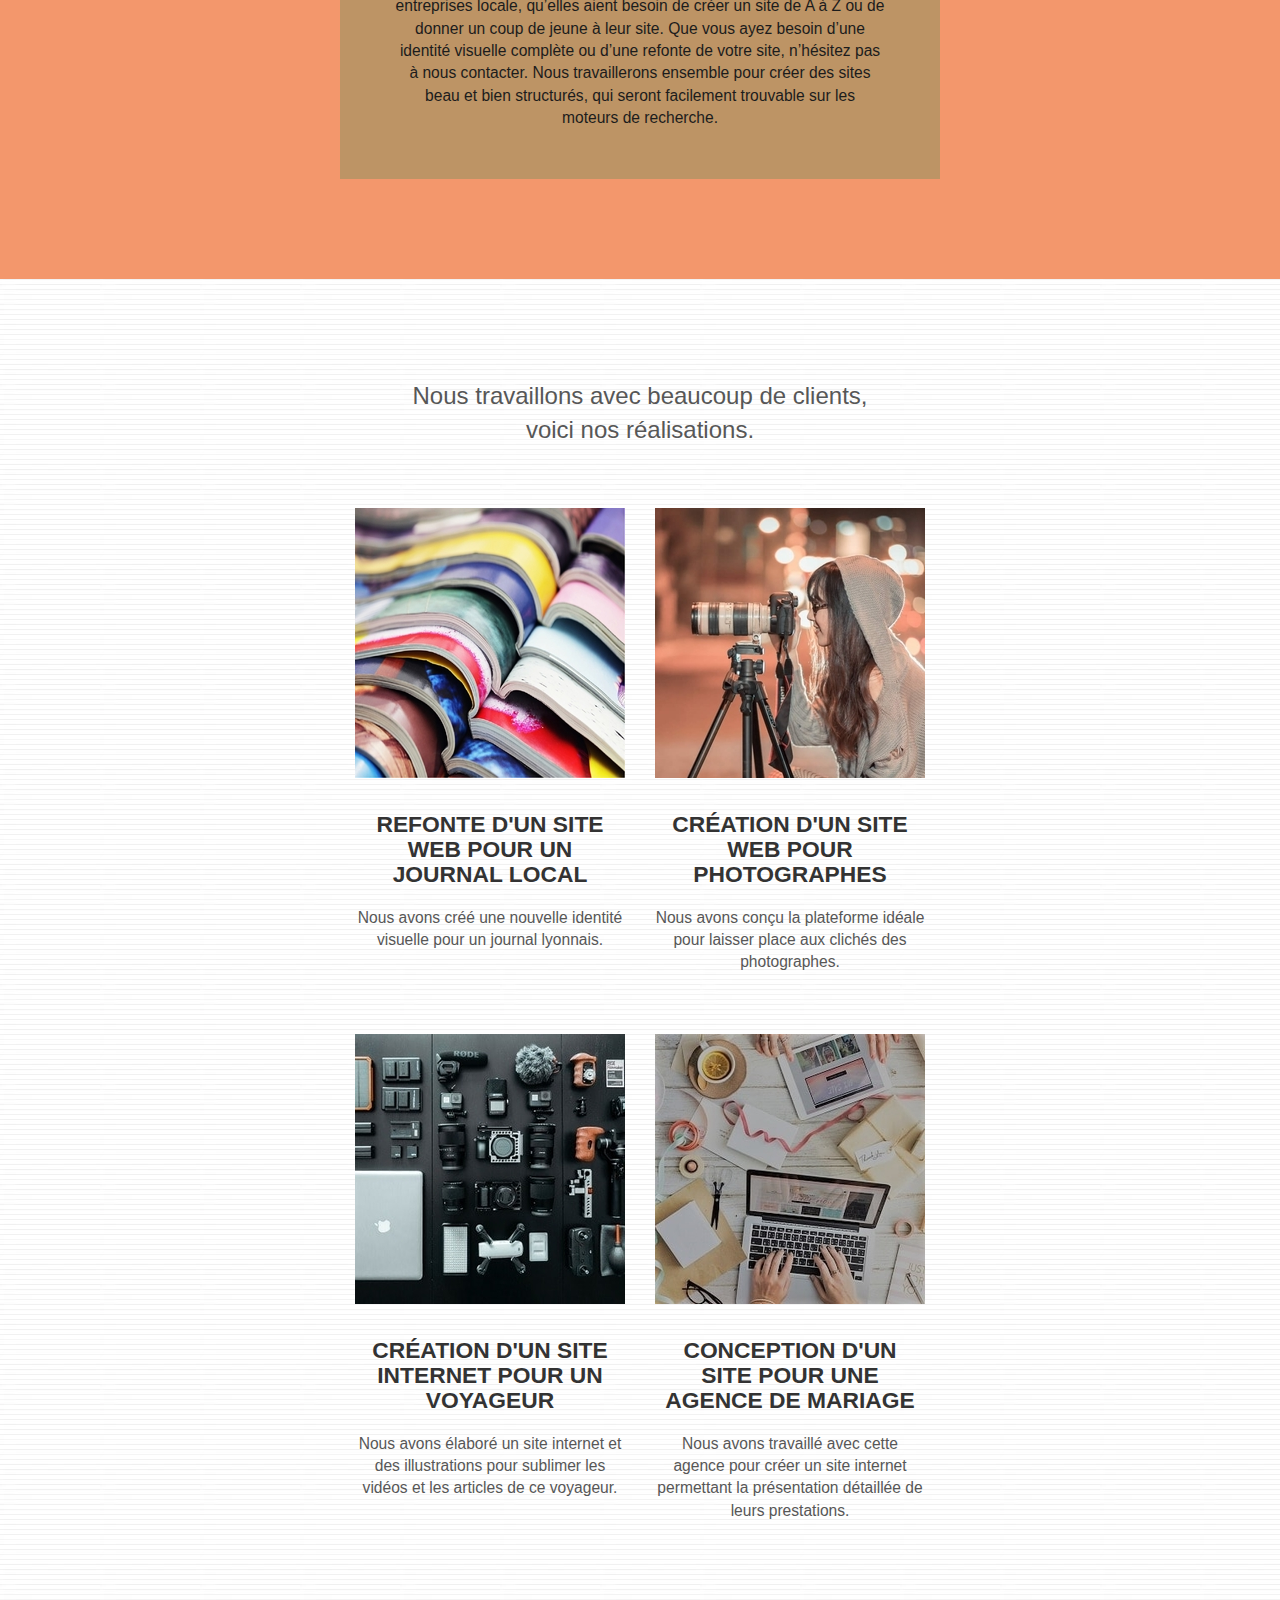
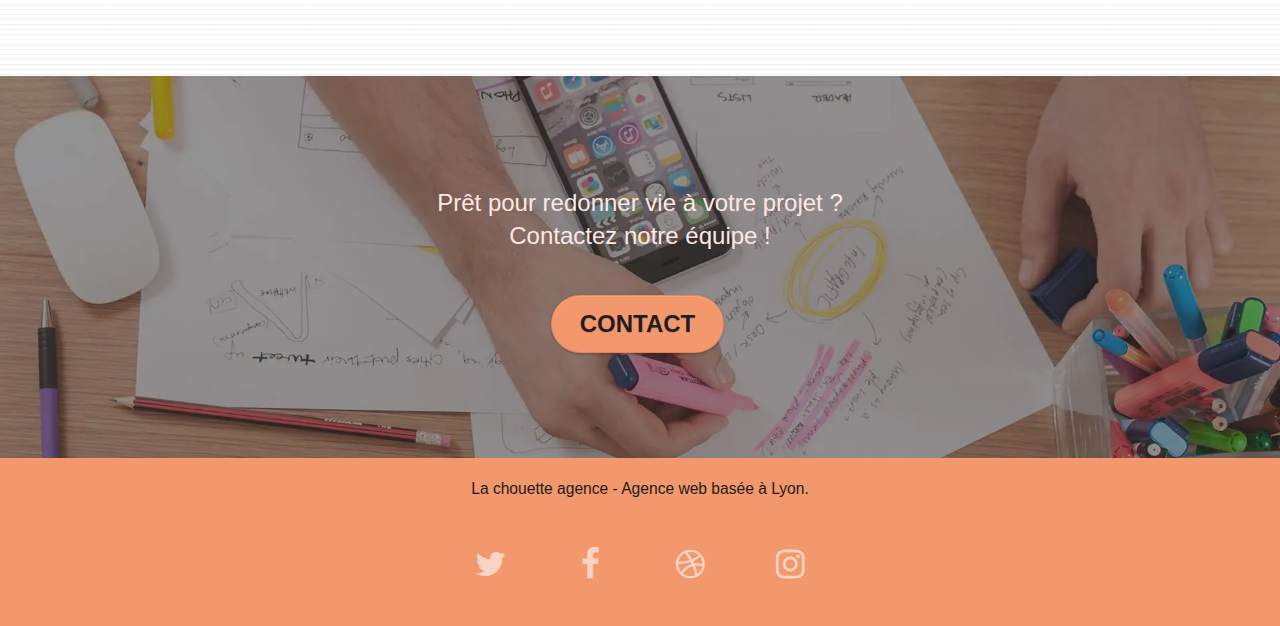
==== commit 1e3d0062: "alignement formulaire et mail" ====
--- a/index.html
+++ b/index.html
@@ -49,28 +49,11 @@
                   height="40"
                   width="214"
               /></a>
-              <button
-                id="nav-toggle"
-                type="button"
-                class="ui-navbar-toggle navbar-toggle"
-                data-toggle="collapse"
-                data-target=".navbar-1"
-              >
                 <span class="sr-only">Toggle navigation</span
                 ><span class="icon-bar"></span><span class="icon-bar"></span
                 ><span class="icon-bar"></span>
               </button>
             </div>
-            <!--<div class="collapse navbar-collapse navbar-1 special-dropdown-nav">
-              <ul class="site-navigation nav navbar-nav">
-                <li>
-                  <a class="focus-lien" href="index.html">Accueil</a>
-                </li>
-                <li>
-                  <a class="focus-lien" href="contact.html">Contact</a>
-                </li>
-              </ul>
-            </div>-->
           </nav>
         </div>
       </header>
--- a/style.css
+++ b/style.css
@@ -267,6 +267,13 @@
   padding-right: 0;
   padding-left: 0;
 }
+.flex-mail {
+  display: flex;
+  flex-direction: column;
+}
+.margin-mail {
+  margin-top: 2rem;
+}
 
 #bloc-1-hero h1 {
   font-size: 3rem;
@@ -316,6 +323,13 @@
 .navbar-nav .open .dropdown-menu > li > a {
   text-align: inherit;
 }
+.focus-lien {
+  font-size: 1.6rem;
+}
+.focus-lien:hover,
+.focus-lien:focus {
+  text-decoration: underline;
+}
 
 .nav > li a:hover,
 .nav > li a:focus {
@@ -462,7 +476,7 @@
 }
 
 .icon-md {
-  font-size: 1.8rem !important;
+  font-size: 2.8rem !important;
   margin-bottom: 2rem;
 }
 
@@ -775,6 +789,9 @@
 .tc-white {
   color: #fce8e3 !important;
 }
+.contrast-color {
+  color: #f3976c;
+}
 
 .btn-atomic-tangerine {
   background: #f3976c;
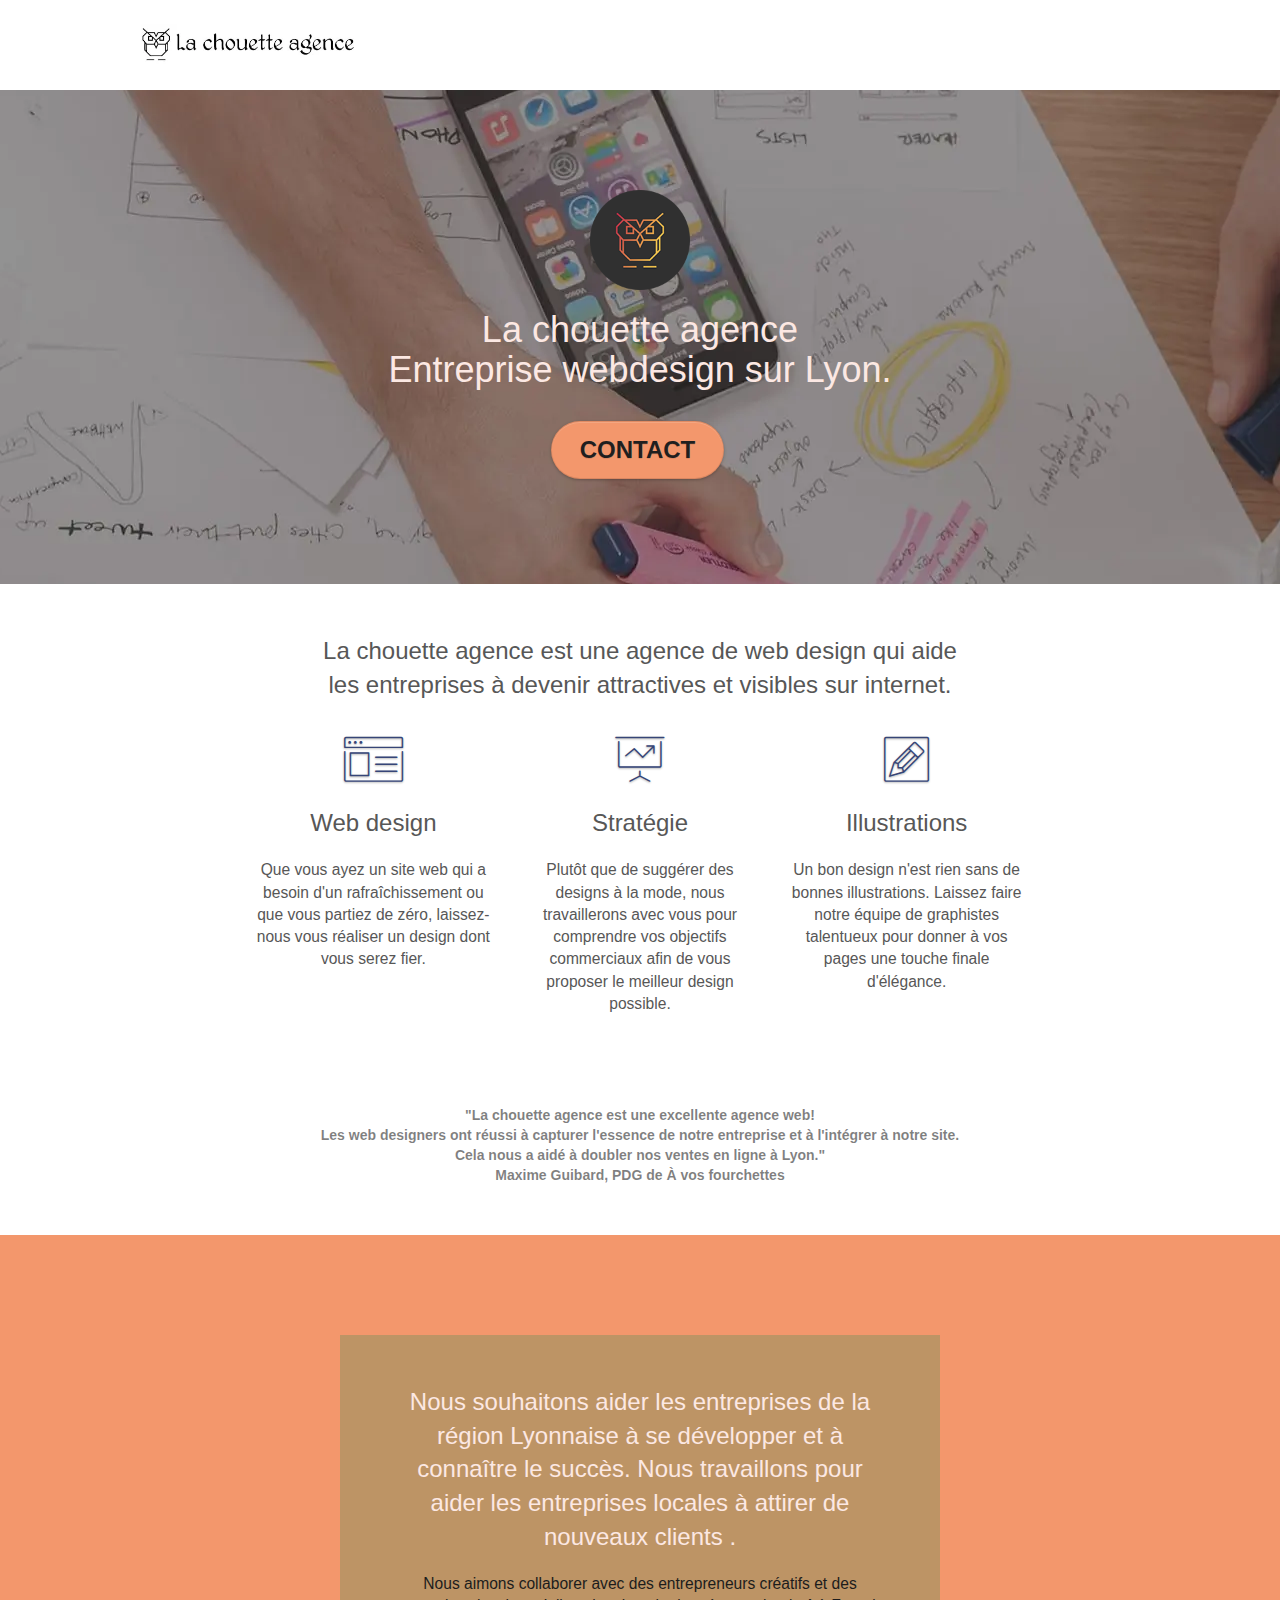
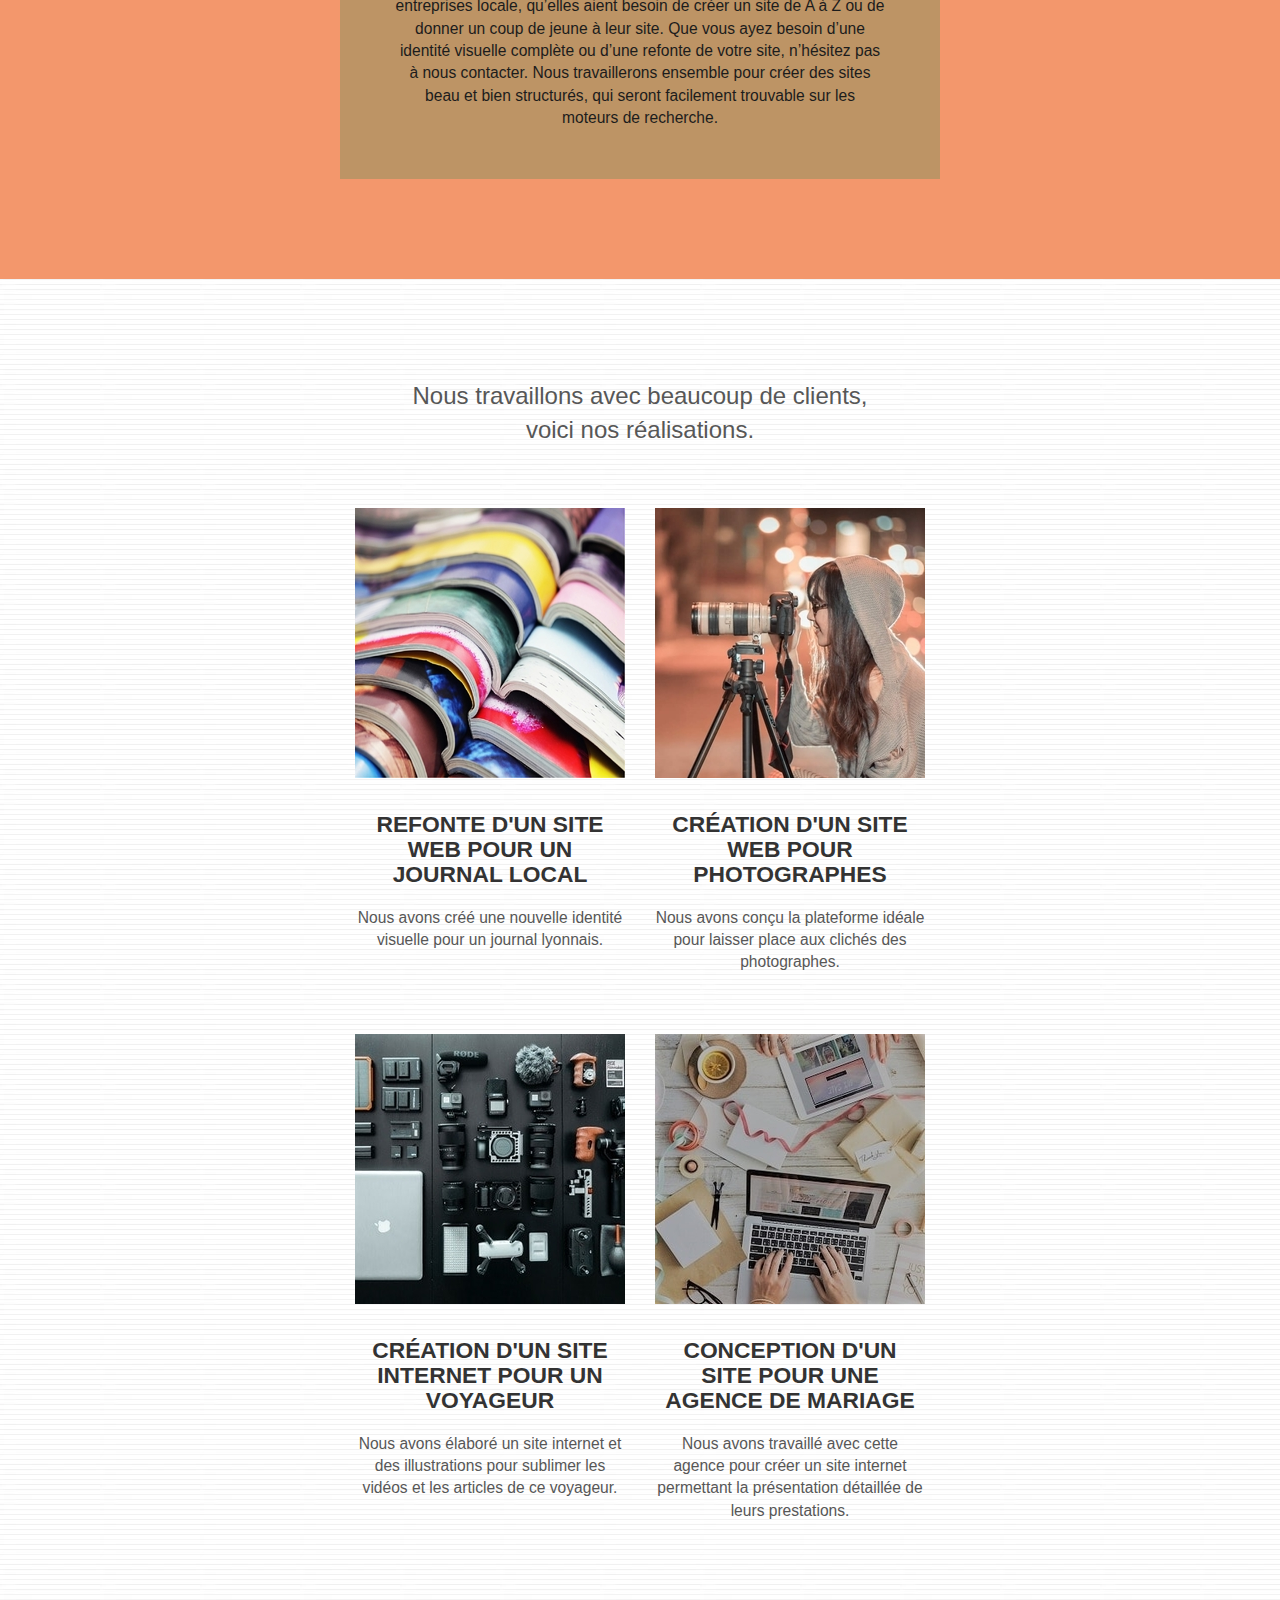
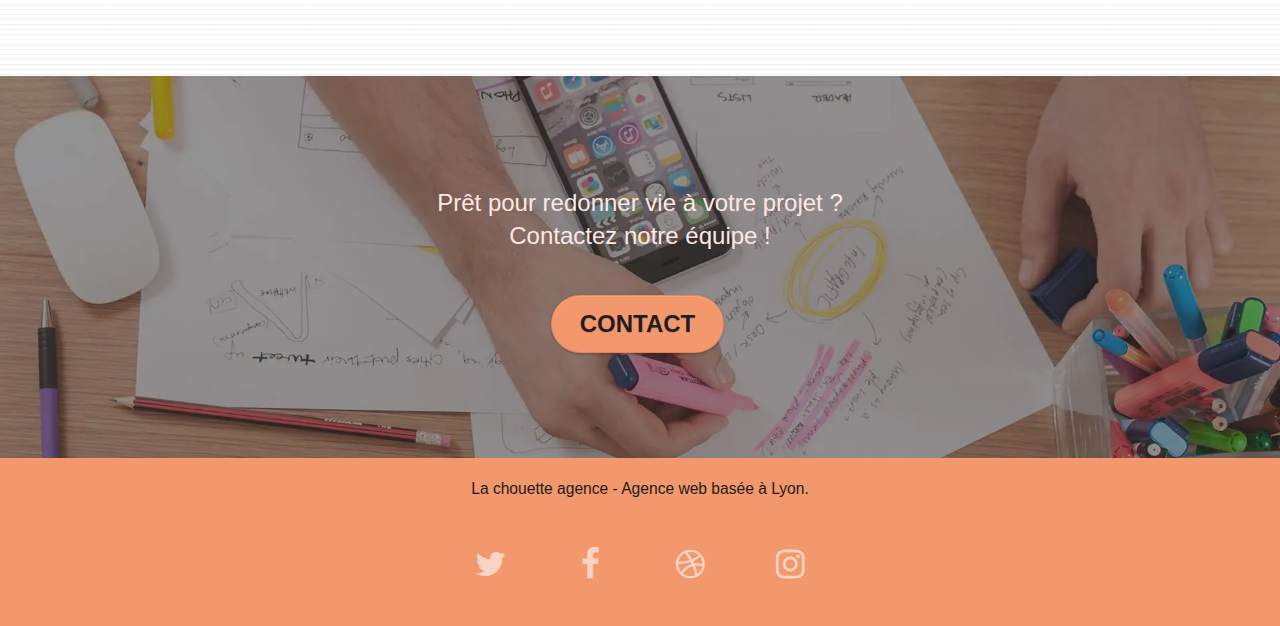
==== commit 99c1b922: "citation contraste" ====
--- a/index.html
+++ b/index.html
@@ -178,12 +178,12 @@
           </section>
           <article class="row voffset-lg voffset">
             <div class="col-xs-12 col-md-8 col-md-offset-2 text-center">
-              <quote>
+              <quote class="text-bold">
                 "La chouette agence est une excellente agence web!<br/>
                 Les web designers ont réussi à capturer l'essence de notre entreprise et à l'intégrer à notre site. <br/>Cela nous a aidé à
                 doubler nos ventes en ligne à Lyon."
               </quote><br/>
-              <quote-name>Maxime Guibard, PDG de <span class="uppercase">à</span> vos fourchettes
+              <quote-name class="text-bold">Maxime Guibard, PDG de <span class="uppercase">à</span> vos fourchettes
               </quote-name>
             </div>
           </article>
--- a/style.css
+++ b/style.css
@@ -691,6 +691,9 @@
   display: flex;
   flex-direction: column;
 }
+.text-bold {
+  font-weight: bold;
+}
 
 .tight-width-whitespace {
   max-width: 600px;
@@ -822,10 +825,6 @@
 .icon-dark-slate-blue {
   color: #364577 !important;
   border-color: #364577 !important;
-}
-
-.bg-dots-bg {
-  background-image: url("img/IMG-sized/dots_bg.webp");
 }
 
 .bg-lines-h2-bg {
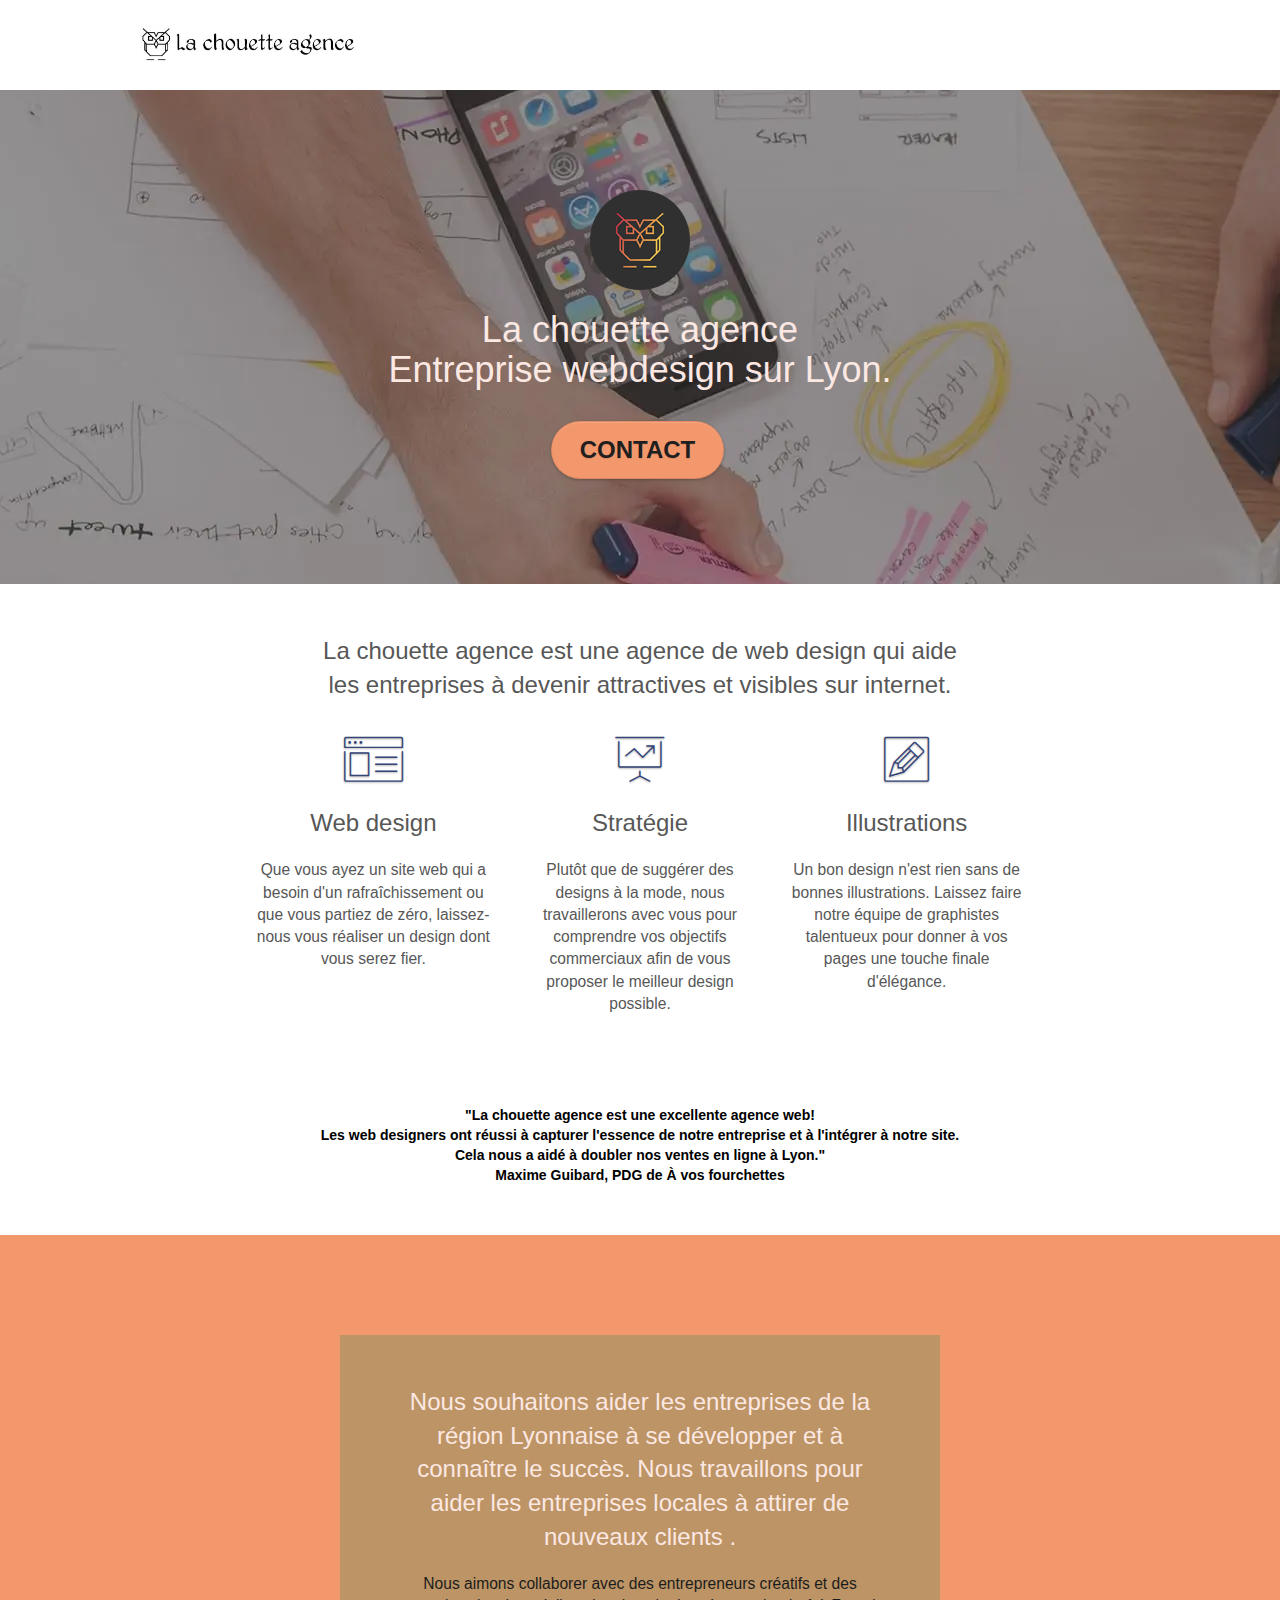
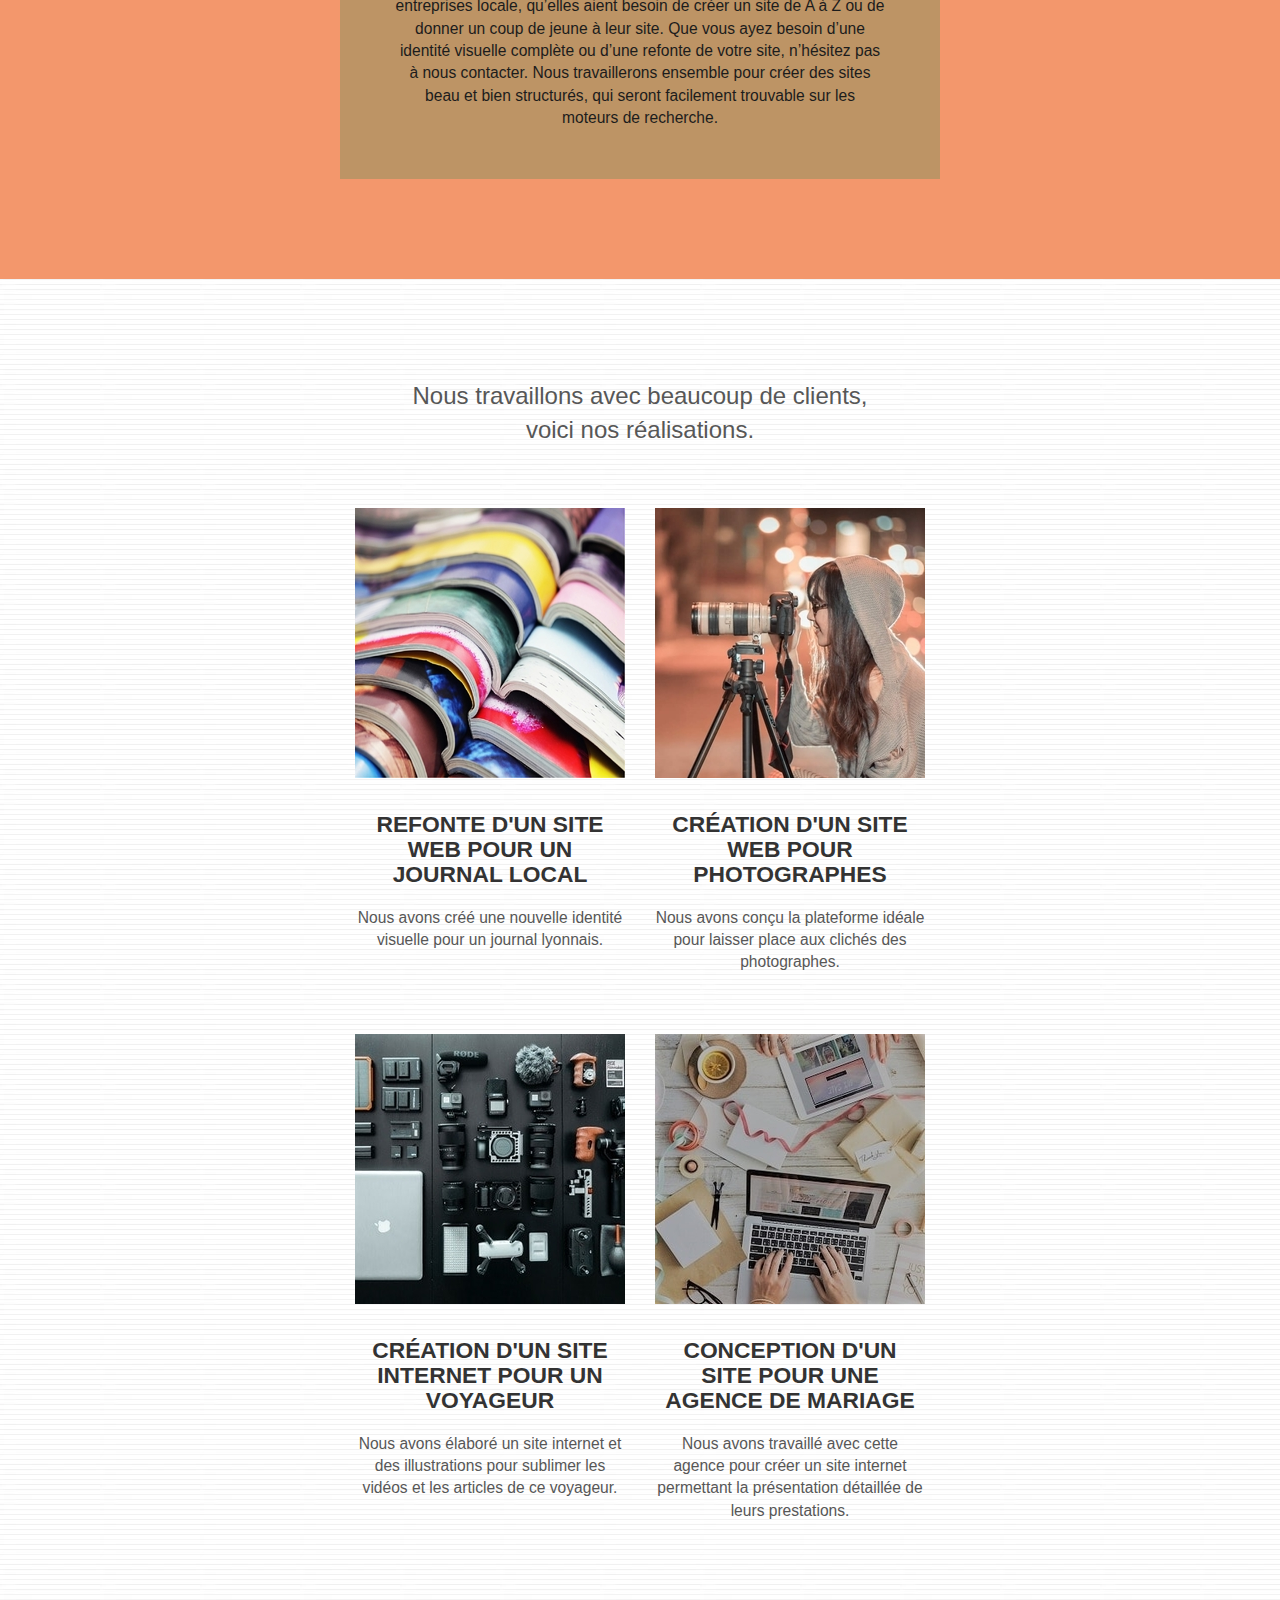
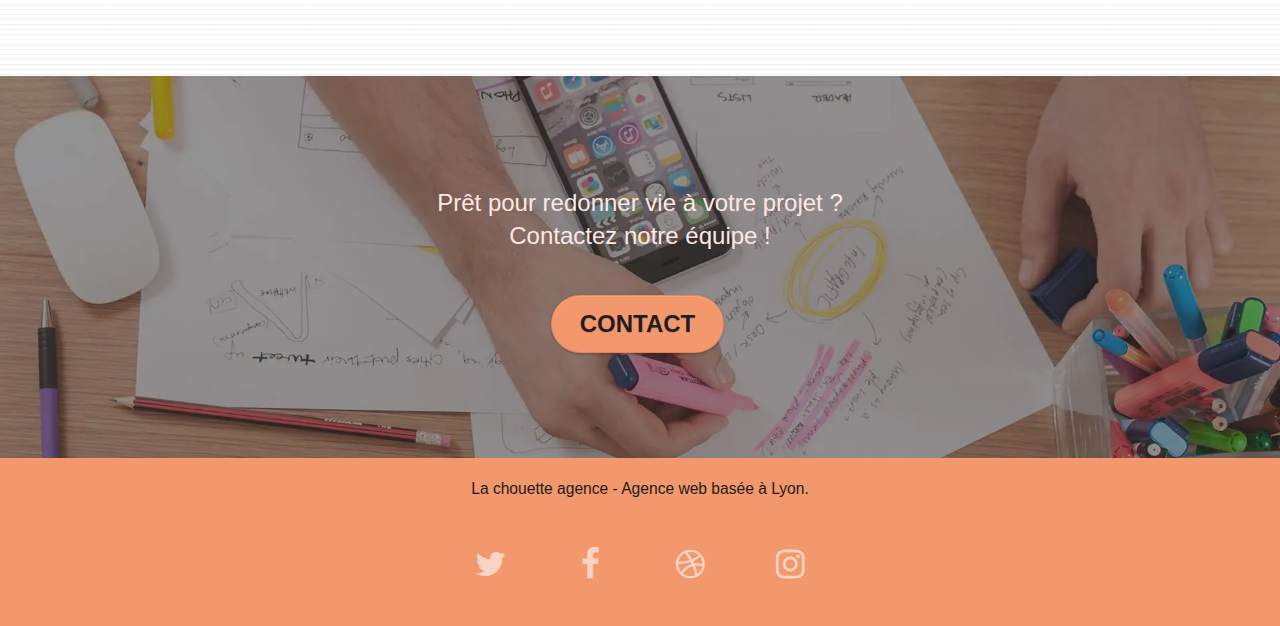
==== commit 0d5c9568: "correction w3c" ====
--- a/index.html
+++ b/index.html
@@ -52,13 +52,13 @@
                 <span class="sr-only">Toggle navigation</span
                 ><span class="icon-bar"></span><span class="icon-bar"></span
                 ><span class="icon-bar"></span>
-              </button>
+              
             </div>
           </nav>
         </div>
       </header>
       <!-- bloc-0 END -->
-      <main class="page-container"></main>
+    <main class="page-container"></main>
       <!-- Principal conteneur -->
 
       <!-- bloc-1-presentation -->
--- a/style.css
+++ b/style.css
@@ -693,6 +693,7 @@
 }
 .text-bold {
   font-weight: bold;
+  color: black;
 }
 
 .tight-width-whitespace {
@@ -862,13 +863,13 @@
   }
 }
 
-@media only screen and (min-device-width: 768px) and (max-device-width: 1024px) and (orientation: landscape) {
+@media only screen and (min-width: 768px) and (max-width: 1024px) and (orientation: landscape) {
   .b-parallax {
     background-attachment: scroll;
   }
 }
 
-@media only screen and (min-device-width: 1024px) and (max-device-width: 1366px) and (-webkit-min-device-pixel-ratio: 1.5) {
+@media only screen and (min-width: 1024px) and (max-width: 1366px) and (-webkit-min-pixel-ratio: 1.5) {
   .b-parallax {
     background-attachment: scroll;
   }
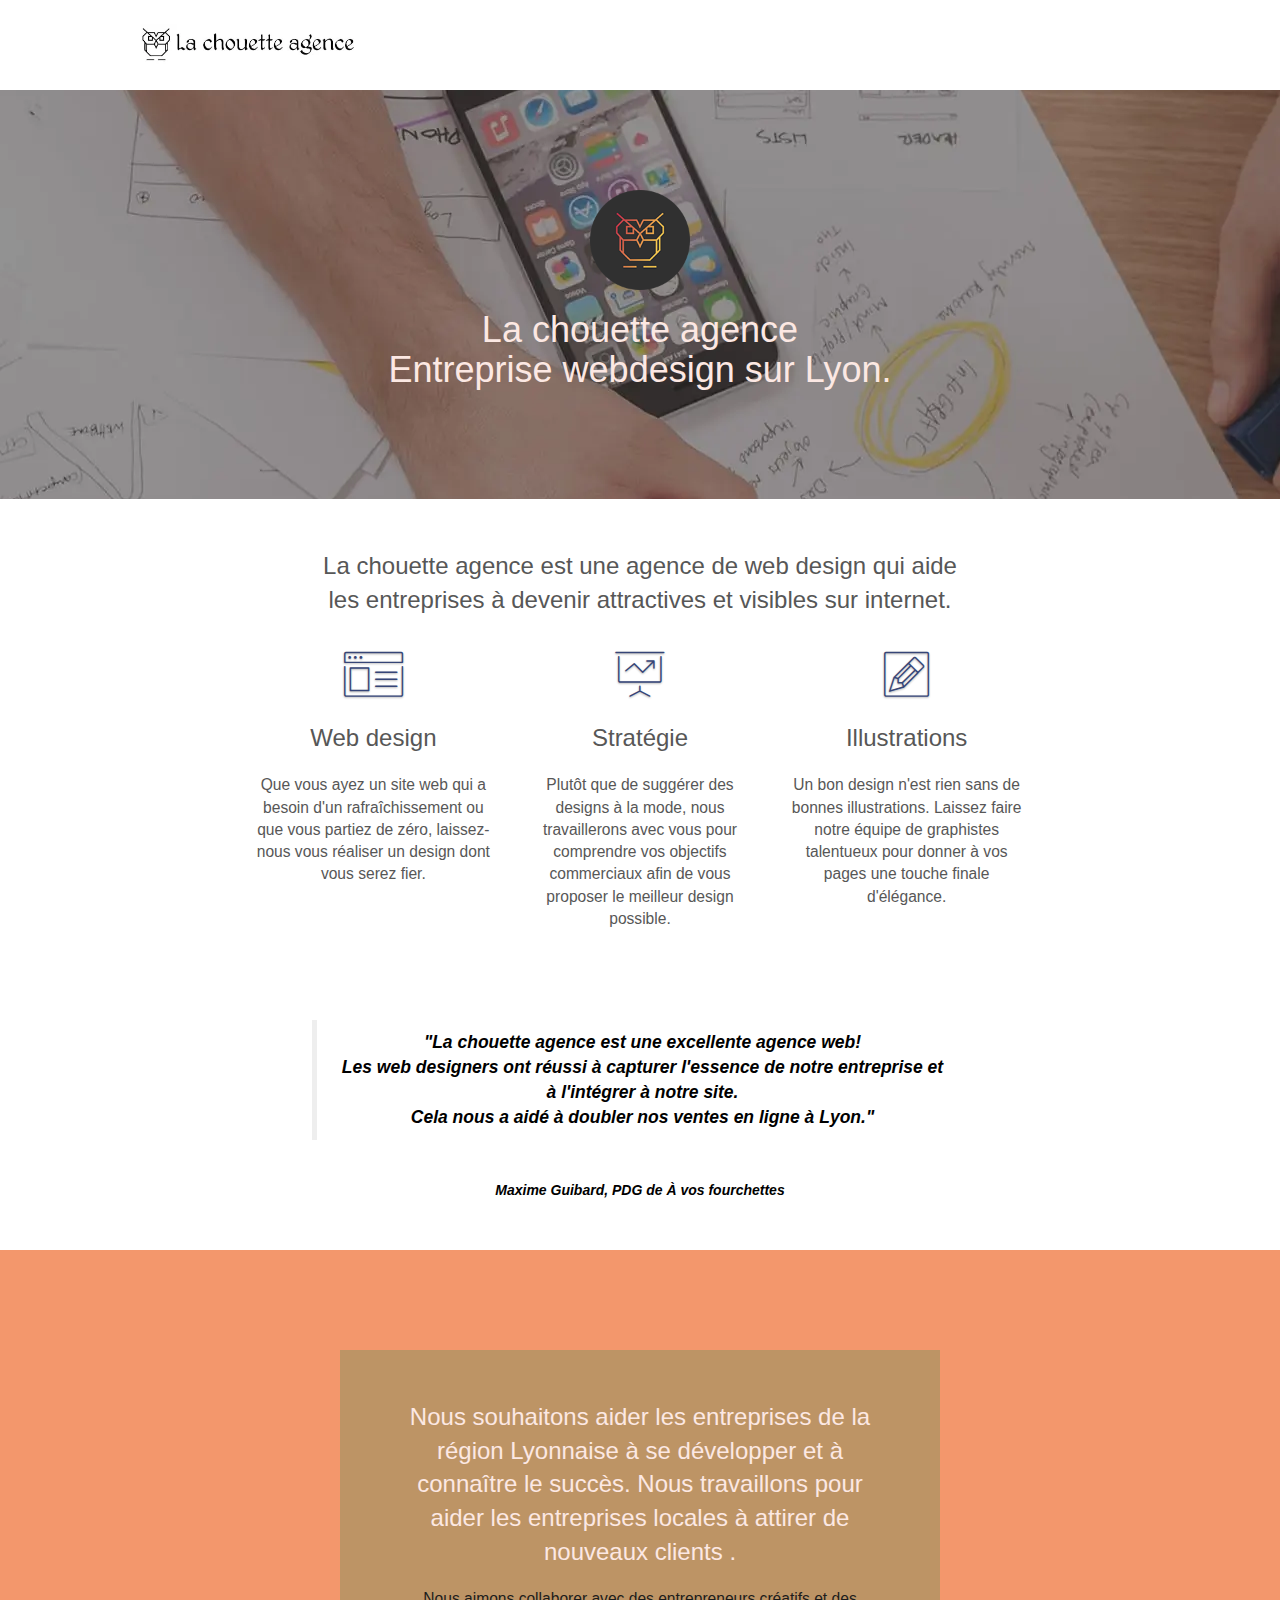
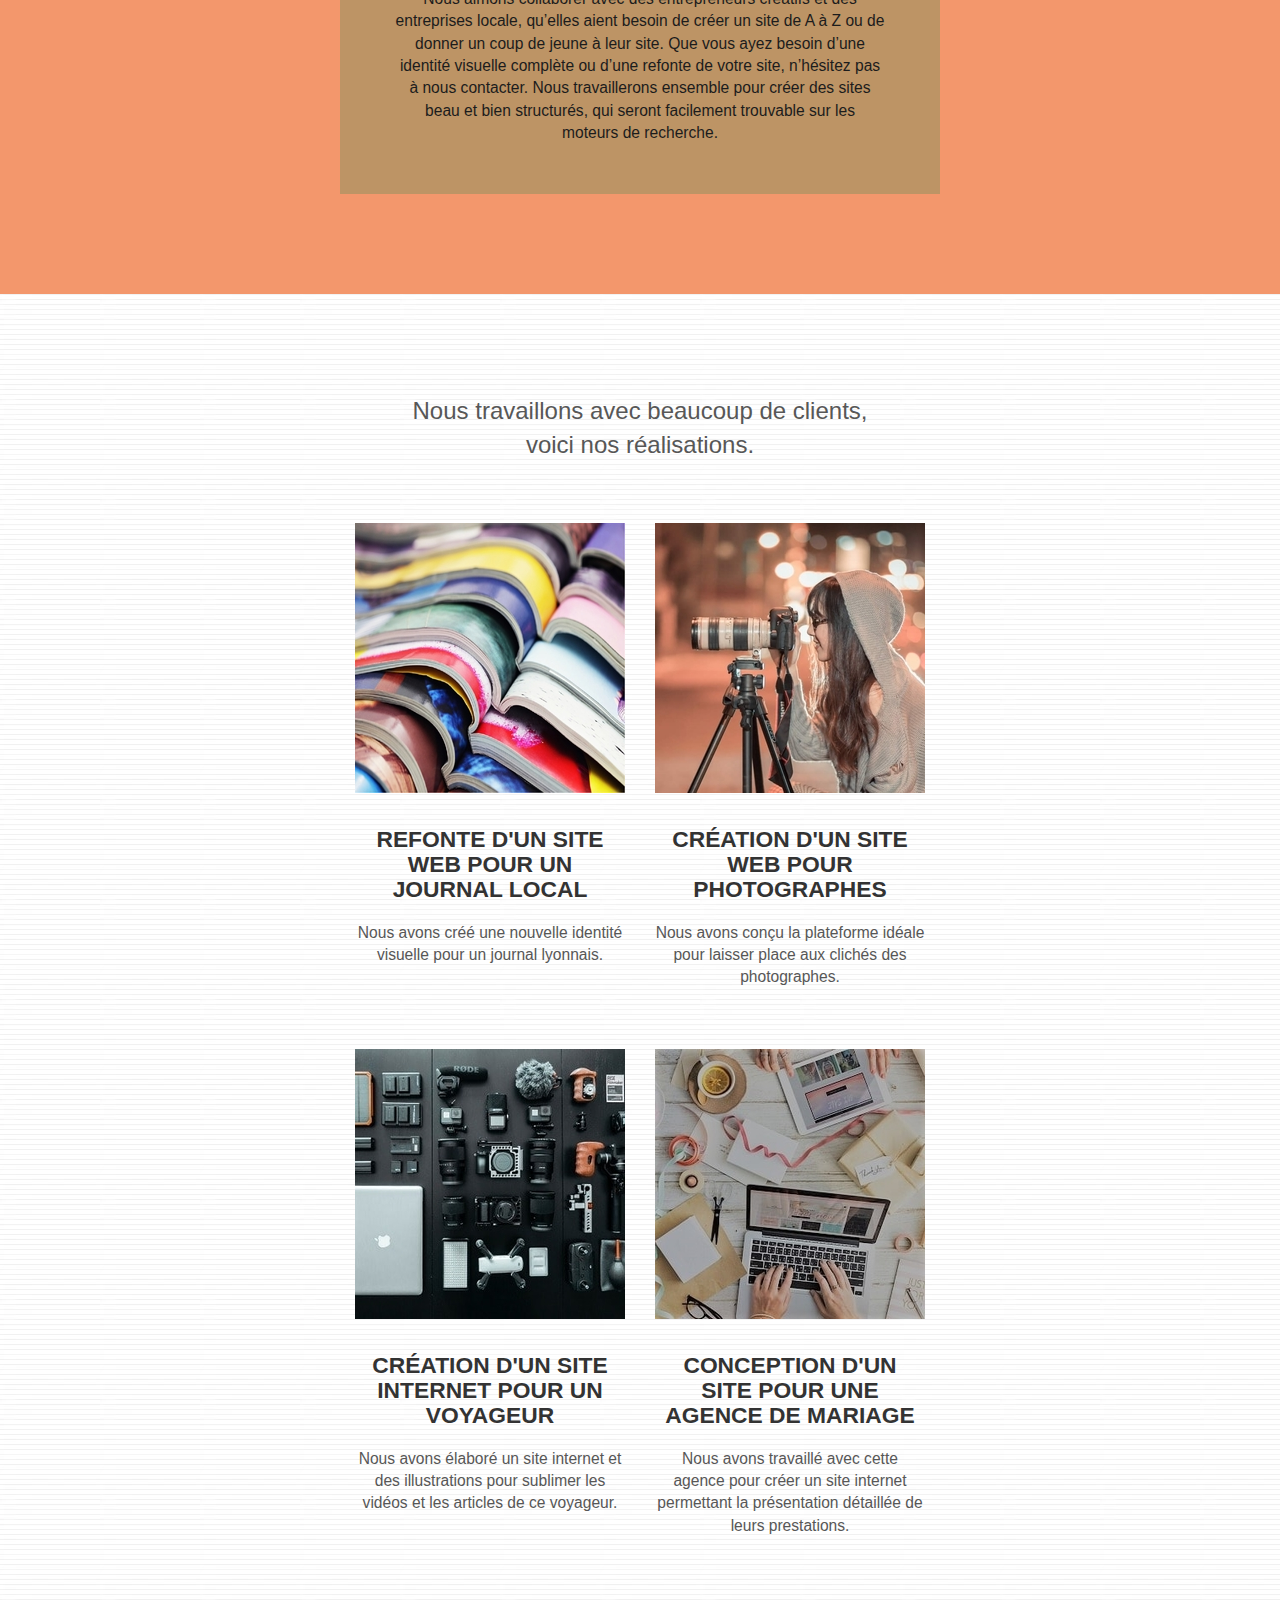
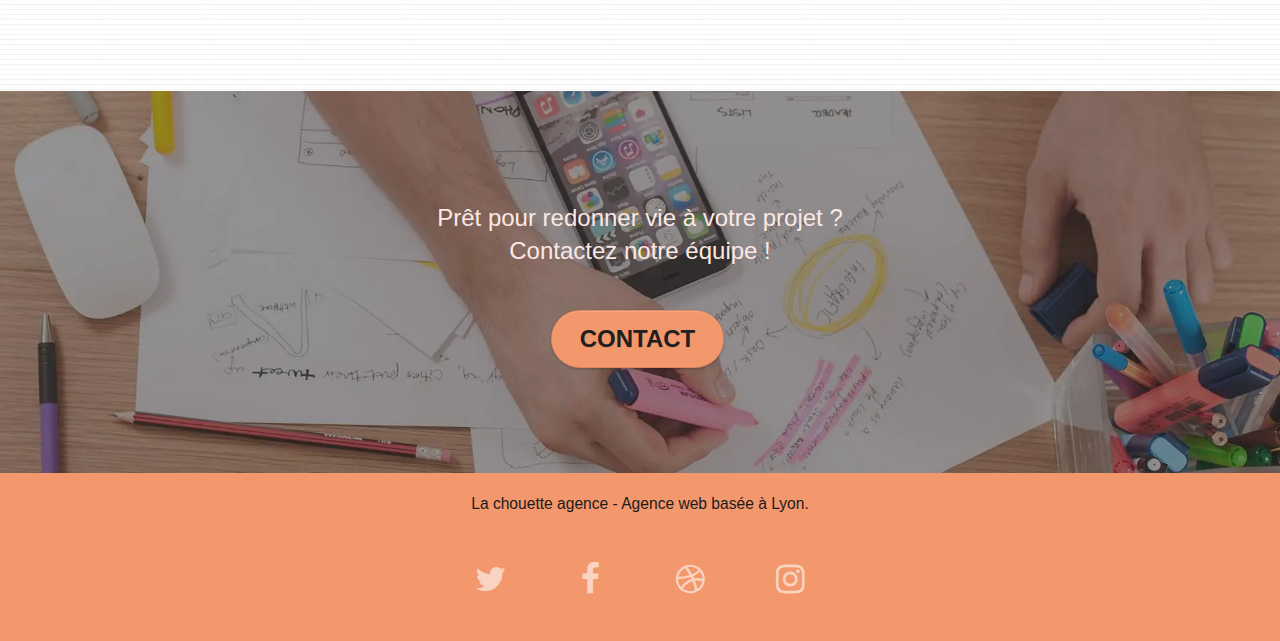
==== commit 8ff0eb70: "correction w3c" ====
--- a/index.html
+++ b/index.html
@@ -36,29 +36,27 @@
     <!-- Analytics END -->
   </head>
   <body>
-    
-      <!-- bloc-0 -->
-      <header class="bloc bgc-white l-bloc" id="bloc-0">
-        <div class="container bloc-sm">
-          <nav class="navbar row">
-            <div class="navbar-header">
-              <a class="navbar-brand" href="index.html"
-                ><img
-                  src="img/IMG-sized/la_chouette_agence.webp"
-                  alt="logo la chouette agence Entreprise web design Lyon "
-                  height="40"
-                  width="214"
-              /></a>
-                <span class="sr-only">Toggle navigation</span
-                ><span class="icon-bar"></span><span class="icon-bar"></span
-                ><span class="icon-bar"></span>
-              
-            </div>
-          </nav>
-        </div>
-      </header>
-      <!-- bloc-0 END -->
-    <main class="page-container"></main>
+    <!-- bloc-0 -->
+    <header class="bloc bgc-white l-bloc" id="bloc-0">
+      <div class="container bloc-sm">
+        <nav class="navbar row">
+          <div class="navbar-header">
+            <a class="navbar-brand" href="index.html"
+              ><img
+                src="img/IMG-sized/la_chouette_agence.webp"
+                alt="logo la chouette agence Entreprise web design Lyon "
+                height="40"
+                width="214"
+            /></a>
+            <span class="sr-only">Toggle navigation</span
+            ><span class="icon-bar"></span><span class="icon-bar"></span
+            ><span class="icon-bar"></span>
+          </div>
+        </nav>
+      </div>
+    </header>
+    <!-- bloc-0 END -->
+    <main class="page-container">
       <!-- Principal conteneur -->
 
       <!-- bloc-1-presentation -->
@@ -70,7 +68,6 @@
           d-bloc
           bg-t-edge
           bloc-bg-texture
-          
           b-parallax
         "
         id="bloc-1-hero"
@@ -89,18 +86,6 @@
                 La chouette agence <br />
                 Entreprise webdesign sur Lyon.
               </h1>
-              <div class="text-center">
-                <a
-                  href="contact.html"
-                  class="
-                    btn btn-lg btn-clean btn-rd
-                    cta-hero
-                    btn-atomic-tangerine
-                  "
-                  id="cta-hero"
-                  >Contact</a
-                >
-              </div>
             </div>
           </div>
         </div>
@@ -112,13 +97,14 @@
         <section class="container bloc-md">
           <div class="row">
             <div class="col-sm-12 text-center">
-              <p class="p-size">La chouette agence est une agence de web design qui aide<br/>
-                 les entreprises à devenir attractives et visibles sur internet.
+              <p class="p-size">
+                La chouette agence est une agence de web design qui aide<br />
+                les entreprises à devenir attractives et visibles sur internet.
               </p>
             </div>
           </div>
           <section class="row voffset-lg med-width-whitespace">
-            <article class="col-sm-4">
+            <div class="col-sm-4">
               <div class="text-center">
                 <span
                   class="
@@ -132,12 +118,12 @@
               </div>
               <h2 class="mg-md text-center">Web design</h2>
               <p class="text-center">
-                Que vous ayez un site web qui a besoin d'un
-                rafraîchissement ou que vous partiez de zéro, laissez-nous vous
-                réaliser un design dont vous serez fier.
-              </p>
-            </article>
-            <article class="col-sm-4">
+                Que vous ayez un site web qui a besoin d'un rafraîchissement ou
+                que vous partiez de zéro, laissez-nous vous réaliser un design
+                dont vous serez fier.
+              </p>
+            </div>
+            <div class="col-sm-4">
               <div class="text-center">
                 <span
                   class="
@@ -155,8 +141,8 @@
                 avec vous pour comprendre vos objectifs commerciaux afin de vous
                 proposer le meilleur design possible.<br />
               </p>
-            </article>
-            <article class="col-sm-4">
+            </div>
+            <div class="col-sm-4">
               <div class="text-center">
                 <span
                   class="
@@ -174,19 +160,23 @@
                 faire notre équipe de graphistes talentueux pour donner à vos
                 pages une touche finale d'élégance.
               </p>
-            </article>
+            </div>
           </section>
-          <article class="row voffset-lg voffset">
+          <div class="row voffset-lg voffset">
             <div class="col-xs-12 col-md-8 col-md-offset-2 text-center">
-              <quote class="text-bold">
-                "La chouette agence est une excellente agence web!<br/>
-                Les web designers ont réussi à capturer l'essence de notre entreprise et à l'intégrer à notre site. <br/>Cela nous a aidé à
-                doubler nos ventes en ligne à Lyon."
-              </quote><br/>
-              <quote-name class="text-bold">Maxime Guibard, PDG de <span class="uppercase">à</span> vos fourchettes
-              </quote-name>
-            </div>
-          </article>
+              <blockquote class="text-quote">
+                "La chouette agence est une excellente agence web!<br />
+                Les web designers ont réussi à capturer l'essence de notre
+                entreprise et à l'intégrer à notre site. <br />Cela nous a aidé
+                à doubler nos ventes en ligne à Lyon."
+              </blockquote>
+              <br />
+              <figcaption class="text-quote">
+                Maxime Guibard, PDG de <span class="uppercase">à</span> vos
+                fourchettes
+              </figcaption>
+            </div>
+          </div>
         </section>
       </section>
       <!-- bloc-2-services END -->
@@ -219,7 +209,6 @@
                 votre site, n’hésitez pas à nous contacter. Nous travaillerons
                 ensemble pour créer des sites beau et bien structurés, qui
                 seront facilement trouvable sur les moteurs de recherche.
-                
               </p>
             </div>
           </div>
@@ -236,7 +225,7 @@
           <div class="row">
             <div class="col-sm-12 text-center">
               <p class="p-size">
-                Nous travaillons avec beaucoup de clients,<br/>
+                Nous travaillons avec beaucoup de clients,<br />
                 voici nos réalisations.
               </p>
             </div>
@@ -340,14 +329,7 @@
 
       <!-- bloc-5-cta -->
       <section
-        class="
-          bloc
-          bgc-dark-slate-blue
-          bg-banniere
-          d-bloc
-          bloc-bg-texture
-          
-        "
+        class="bloc bgc-dark-slate-blue bg-banniere d-bloc bloc-bg-texture"
         id="bloc-5-cta"
       >
         <div class="container bloc-lg">
@@ -371,52 +353,52 @@
       </section>
       <!-- bloc-5-cta END -->
     </main>
-      <!-- Principal conteneur END -->
-
-      <!-- Footer - bloc-8 -->
-      <footer class="bloc bgc-atomic-tangerine d-bloc" id="bloc-8">
-        <div class="container bloc-sm">
-          <div class="row">
-            <div class="col-sm-12">
-              <p class="text-center white ">
-                La chouette agence - Agence web basée à Lyon.<br />
-              </p>
-              <article class="row row-no-gutters social">
-                <div class="col-sm-3">
-                  <div class="text-center ">
-                    <a  href="https://twitter.com/" title="Twitter" 
-                      ><span class="fa fa-twitter icon-md"></span
-                    ></a>
-                  </div>
+    <!-- Principal conteneur END -->
+
+    <!-- Footer - bloc-8 -->
+    <footer class="bloc bgc-atomic-tangerine d-bloc" id="bloc-8">
+      <div class="container bloc-sm">
+        <div class="row">
+          <div class="col-sm-12">
+            <p class="text-center white">
+              La chouette agence - Agence web basée à Lyon.<br />
+            </p>
+            <div class="row row-no-gutters social">
+              <div class="col-sm-3">
+                <div class="text-center">
+                  <a href="https://twitter.com/" title="Twitter"
+                    ><span class="fa fa-twitter icon-md"></span
+                  ></a>
                 </div>
-                <div class="col-sm-3">
-                  <div class="text-center ">
-                    <a  href="https://www.facebook.com/" title="Facebook" 
-                      ><span class="fa fa-facebook icon-md"></span
-                    ></a>
-                  </div>
+              </div>
+              <div class="col-sm-3">
+                <div class="text-center">
+                  <a href="https://www.facebook.com/" title="Facebook"
+                    ><span class="fa fa-facebook icon-md"></span
+                  ></a>
                 </div>
-                <div class="col-sm-3">
-                  <div class="text-center ">
-                    <a  href="https://dribbble.com/" title="Dribble" 
-                      ><span class="fa fa-dribbble icon-md"></span
-                    ></a>
-                  </div>
+              </div>
+              <div class="col-sm-3">
+                <div class="text-center">
+                  <a href="https://dribbble.com/" title="Dribble"
+                    ><span class="fa fa-dribbble icon-md"></span
+                  ></a>
                 </div>
-                <div class="col-sm-3">
-                  <div class="text-center ">
-                    <a  href="https://www.instagram.com/" title="Instagram" 
-                      ><span class="fa fa-instagram icon-md"></span
-                    ></a>
-                  </div>
+              </div>
+              <div class="col-sm-3">
+                <div class="text-center">
+                  <a href="https://www.instagram.com/" title="Instagram"
+                    ><span class="fa fa-instagram icon-md"></span
+                  ></a>
                 </div>
-              </article>
+              </div>
             </div>
           </div>
         </div>
-      </footer>
-      <!-- Footer - bloc-8 END -->
-    
+      </div>
+    </footer>
+    <!-- Footer - bloc-8 END -->
+
     <!-- Principal conteneur END -->
   </body>
 </html>
--- a/style.css
+++ b/style.css
@@ -177,7 +177,9 @@
   color: rgba(0, 0, 0, 0.7);
   border-color: rgba(0, 0, 0, 0.3);
 }
-
+.titre-contact {
+  padding-top: 5rem;
+}
 .d-bloc .panel,
 .l-bloc {
   color: rgba(0, 0, 0, 0.5);
@@ -691,9 +693,10 @@
   display: flex;
   flex-direction: column;
 }
-.text-bold {
+.text-quote {
   font-weight: bold;
   color: black;
+  font-style: italic;
 }
 
 .tight-width-whitespace {
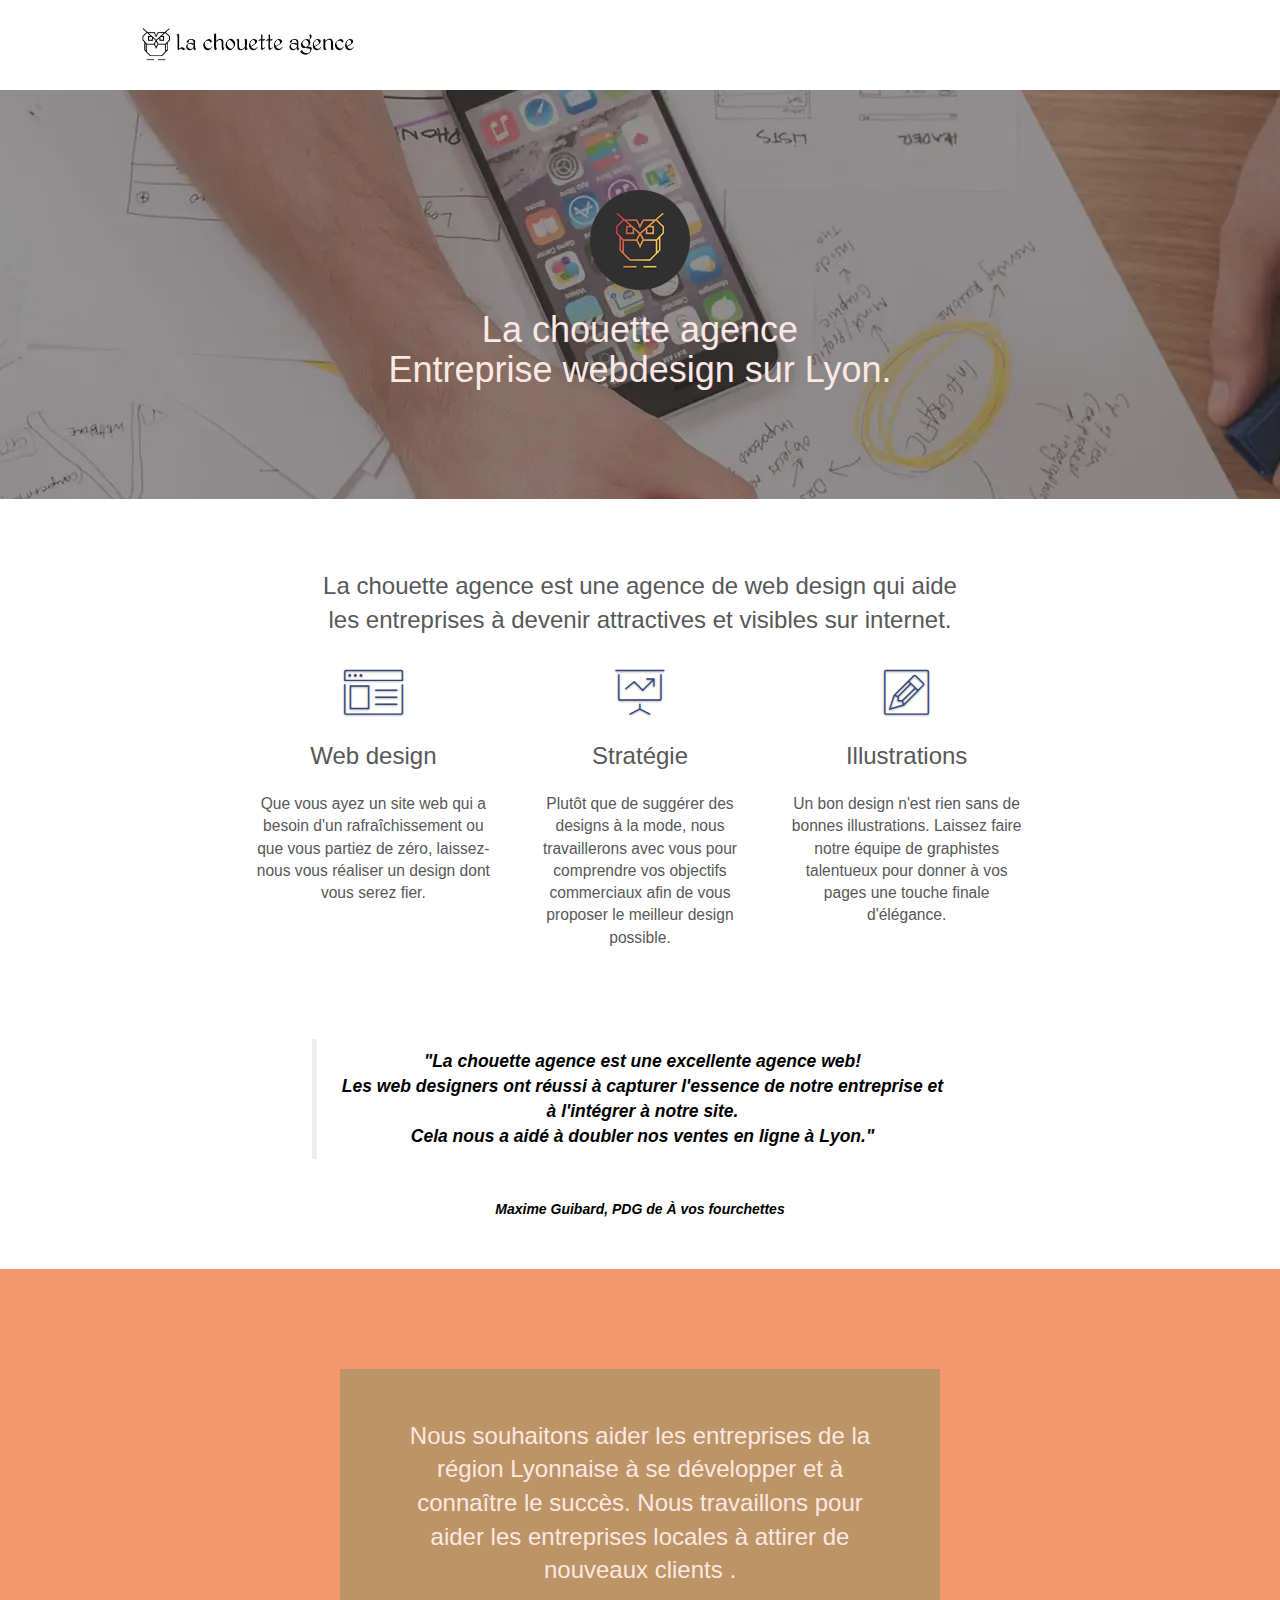
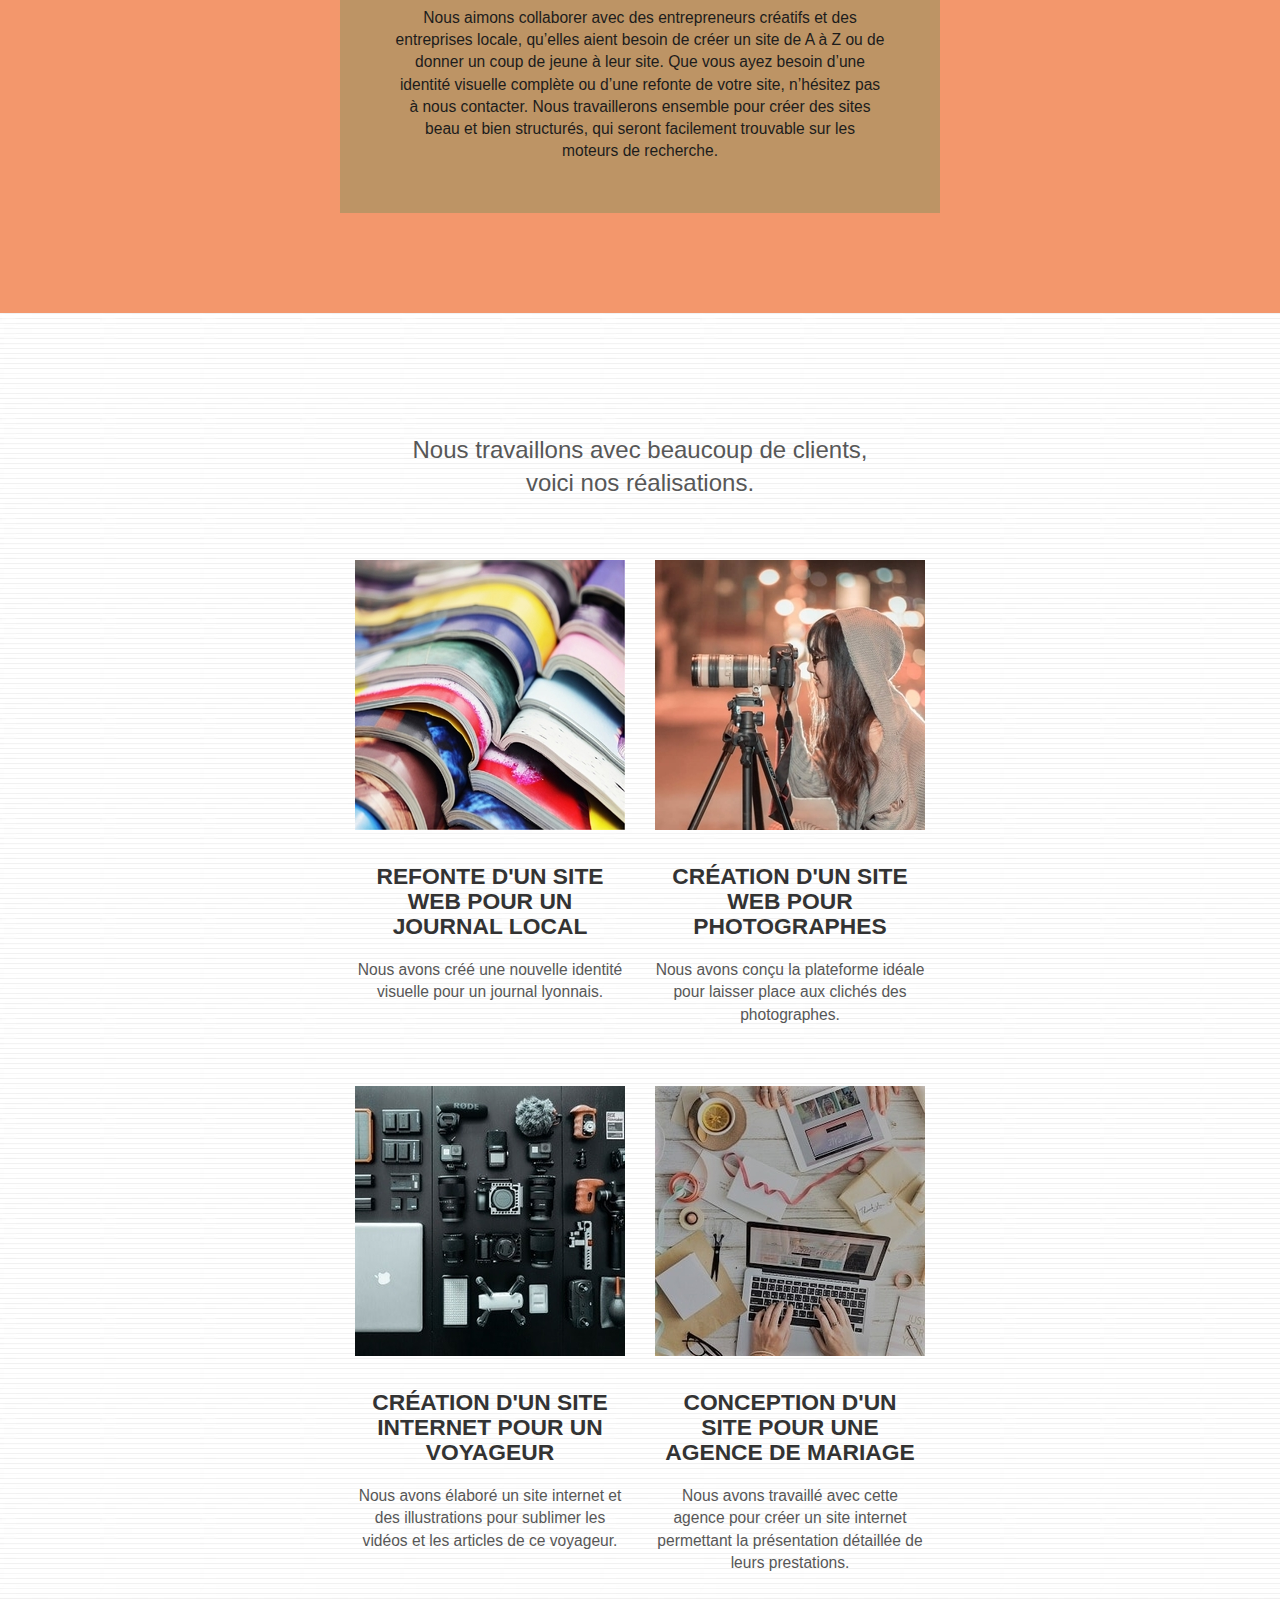
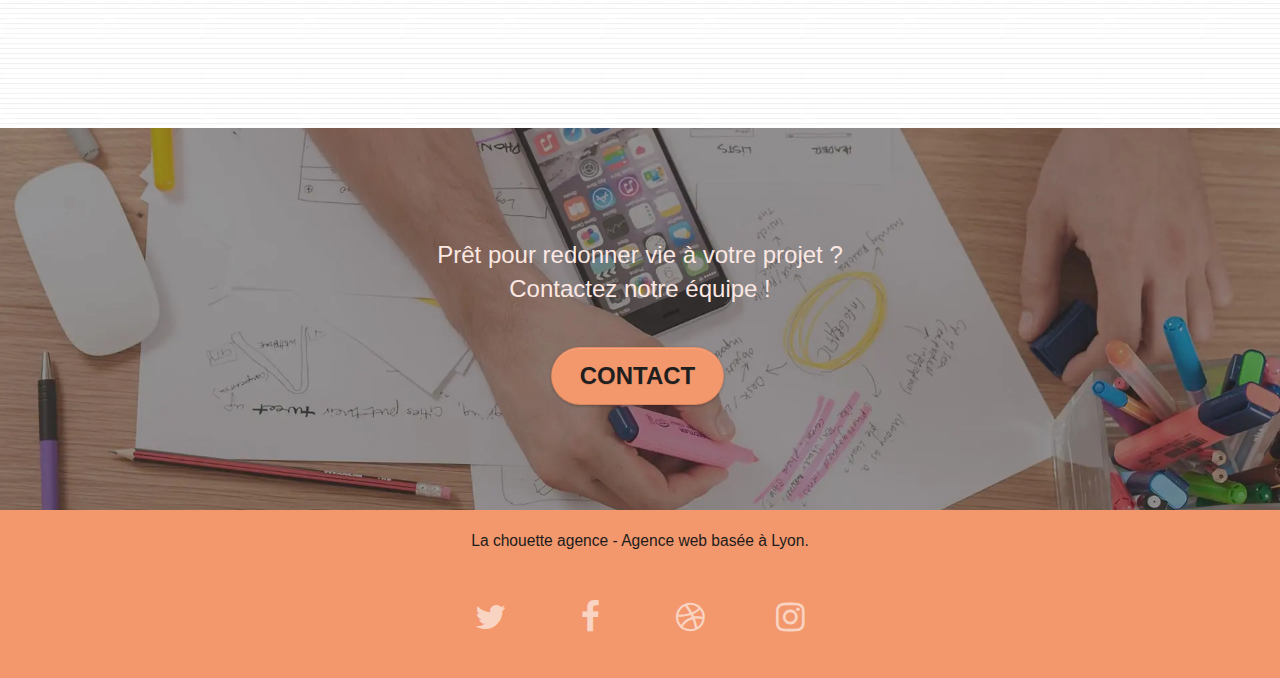
==== commit a46ce086: "correction html" ====
--- a/index.html
+++ b/index.html
@@ -94,13 +94,13 @@
 
       <!-- bloc-2-services -->
       <section class="bloc bgc-white l-bloc" id="bloc-2-services">
-        <section class="container bloc-md">
+        <div class="container bloc-md">
           <div class="row">
             <div class="col-sm-12 text-center">
-              <p class="p-size">
+              <h2>
                 La chouette agence est une agence de web design qui aide<br />
                 les entreprises à devenir attractives et visibles sur internet.
-              </p>
+              </h2>
             </div>
           </div>
           <section class="row voffset-lg med-width-whitespace">
@@ -163,7 +163,7 @@
             </div>
           </section>
           <div class="row voffset-lg voffset">
-            <div class="col-xs-12 col-md-8 col-md-offset-2 text-center">
+            <figure class="col-xs-12 col-md-8 col-md-offset-2 text-center">
               <blockquote class="text-quote">
                 "La chouette agence est une excellente agence web!<br />
                 Les web designers ont réussi à capturer l'essence de notre
@@ -175,9 +175,9 @@
                 Maxime Guibard, PDG de <span class="uppercase">à</span> vos
                 fourchettes
               </figcaption>
-            </div>
-          </div>
-        </section>
+            </figure>
+          </div>
+        </div>
       </section>
       <!-- bloc-2-services END -->
 
@@ -221,16 +221,16 @@
         class="bloc bgc-white bg-lines-h2-bg bg-repeat l-bloc"
         id="bloc-4-portfolio"
       >
-        <section class="container bloc-lg">
+        <div class="container bloc-lg">
           <div class="row">
             <div class="col-sm-12 text-center">
-              <p class="p-size">
+              <h2>
                 Nous travaillons avec beaucoup de clients,<br />
                 voici nos réalisations.
-              </p>
-            </div>
-          </div>
-          <section class="row tight-width-whitespace portfolio-row">
+              </h2>
+            </div>
+          </div>
+          <div class="row tight-width-whitespace portfolio-row">
             <article class="col-sm-6">
               <a
                 href="#"
@@ -275,8 +275,8 @@
                 clichés des photographes.
               </p>
             </article>
-          </section>
-          <section class="row tight-width-whitespace portfolio-row">
+          </div>
+          <div class="row tight-width-whitespace portfolio-row">
             <article class="col-sm-6">
               <a
                 href="#"
@@ -322,8 +322,8 @@
                 prestations.
               </p>
             </article>
-          </section>
-        </section>
+          </div>
+        </div>
       </section>
       <!-- bloc-4-portfolio END -->
 
--- a/style.css
+++ b/style.css
@@ -686,9 +686,7 @@
 .uppercase {
   text-transform: uppercase;
 }
-.p-size {
-  font-size: 2rem;
-}
+
 .flex {
   display: flex;
   flex-direction: column;
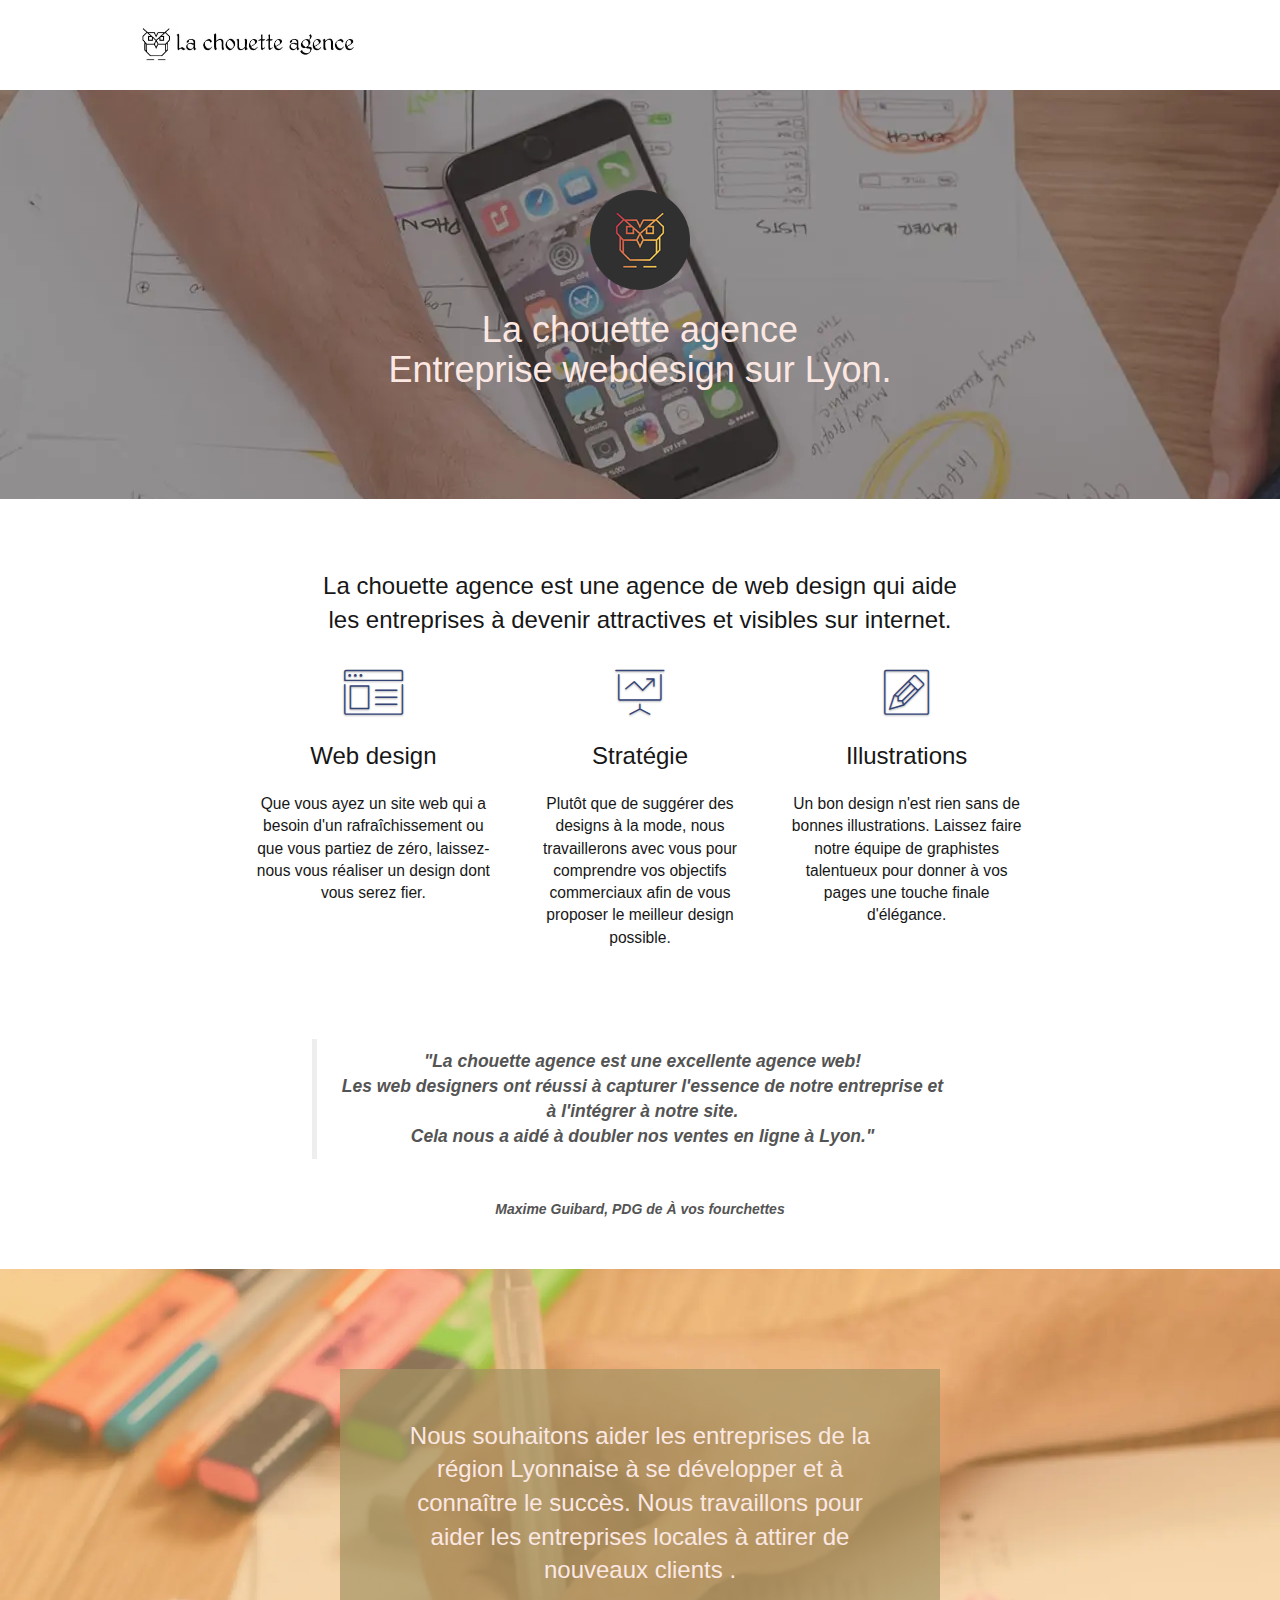
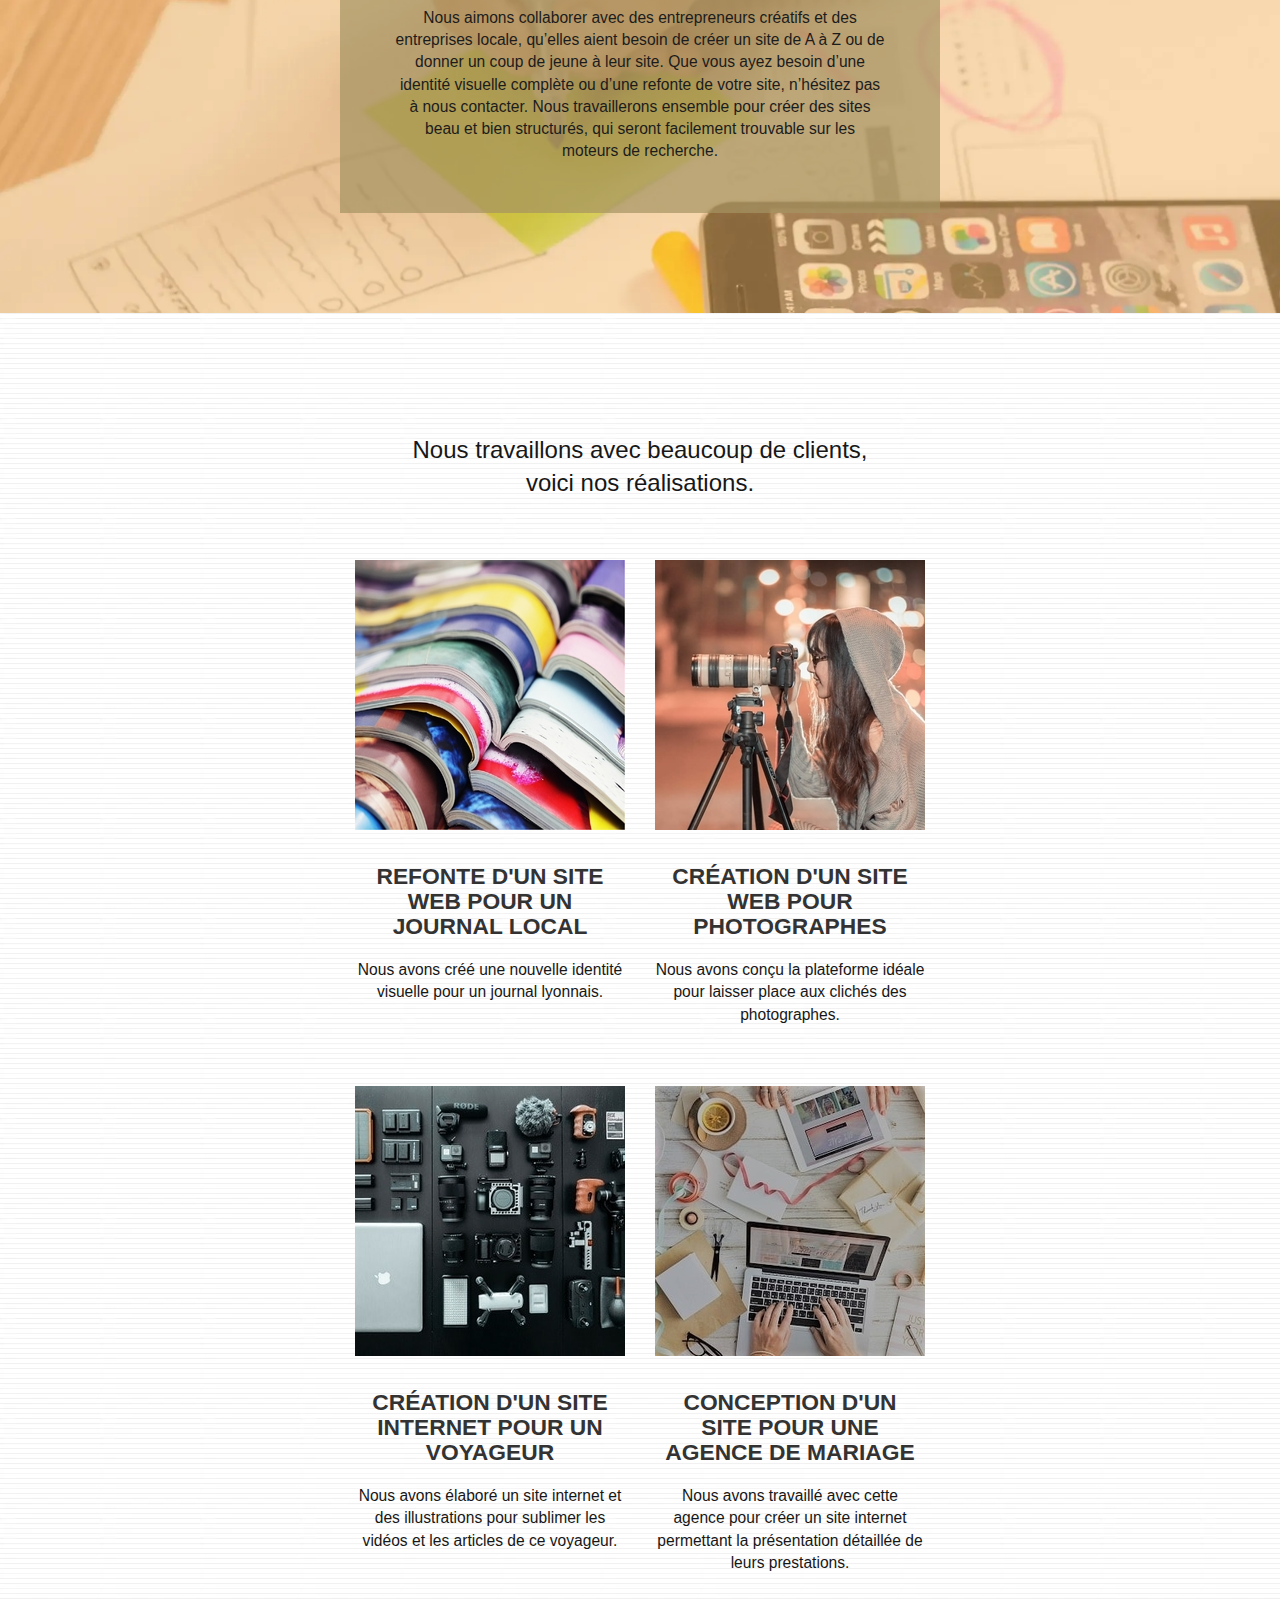
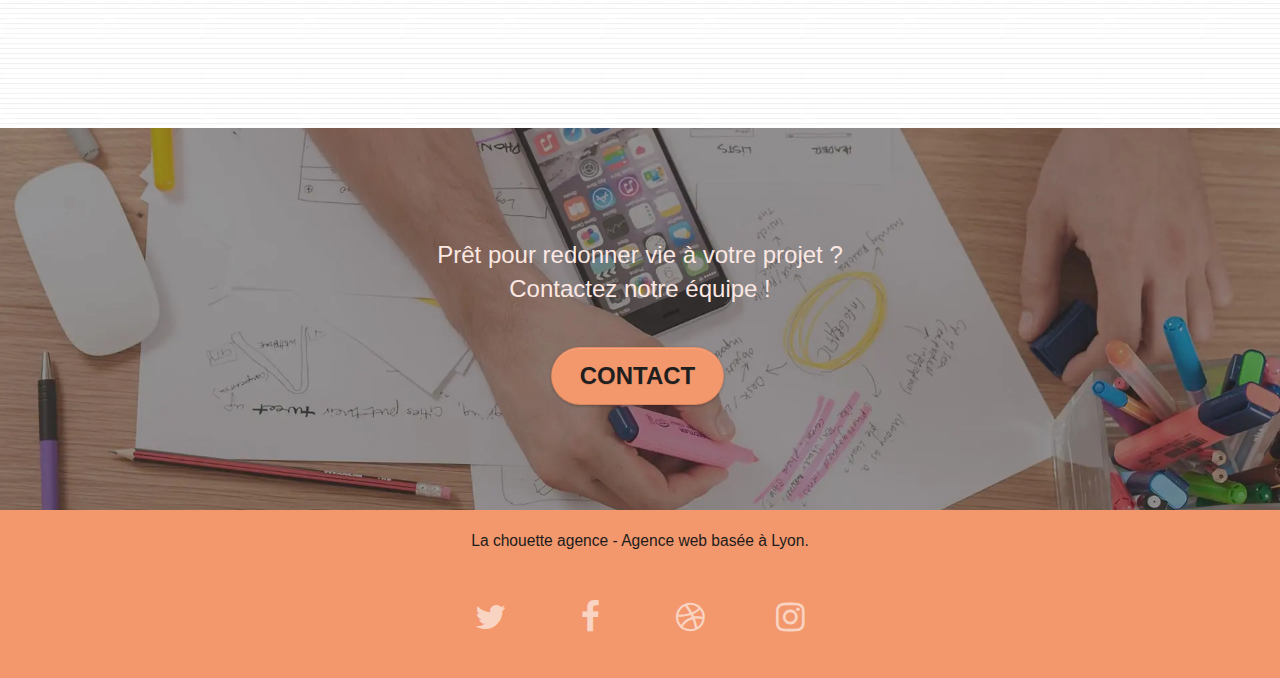
==== commit b01a725b: "contraste background" ====
--- a/index.html
+++ b/index.html
@@ -37,7 +37,7 @@
   </head>
   <body>
     <!-- bloc-0 -->
-    <header class="bloc bgc-white l-bloc" id="bloc-0">
+    <header class="bloc l-bloc" id="bloc-0">
       <div class="container bloc-sm">
         <nav class="navbar row">
           <div class="navbar-header">
@@ -61,15 +61,7 @@
 
       <!-- bloc-1-presentation -->
       <section
-        class="
-          bloc
-          bgc-dark-slate-blue
-          bg-banniere
-          d-bloc
-          bg-t-edge
-          bloc-bg-texture
-          b-parallax
-        "
+        class="bloc bg-banniere d-bloc bg-t-edge bloc-bg-texture b-parallax"
         id="bloc-1-hero"
       >
         <div class="container bloc-lg">
@@ -93,7 +85,7 @@
       <!-- bloc-1-presentation END -->
 
       <!-- bloc-2-services -->
-      <section class="bloc bgc-white l-bloc" id="bloc-2-services">
+      <section class="bloc l-bloc" id="bloc-2-services">
         <div class="container bloc-md">
           <div class="row">
             <div class="col-sm-12 text-center">
@@ -218,7 +210,7 @@
 
       <!-- bloc-4-portfolio -->
       <section
-        class="bloc bgc-white bg-lines-h2-bg bg-repeat l-bloc"
+        class="bloc bg-lines-h2-bg bg-repeat l-bloc"
         id="bloc-4-portfolio"
       >
         <div class="container bloc-lg">
@@ -328,10 +320,7 @@
       <!-- bloc-4-portfolio END -->
 
       <!-- bloc-5-cta -->
-      <section
-        class="bloc bgc-dark-slate-blue bg-banniere d-bloc bloc-bg-texture"
-        id="bloc-5-cta"
-      >
+      <section class="bloc bg-banniere d-bloc bloc-bg-texture" id="bloc-5-cta">
         <div class="container bloc-lg">
           <div class="row">
             <h2 class="mg-md text-center tc-white">
--- a/style.css
+++ b/style.css
@@ -3,8 +3,6 @@
   padding: 0;
   background: #fff;
   overflow-x: hidden;
-  -webkit-font-smoothing: antialiased;
-  -moz-osx-font-smoothing: grayscale;
 }
 
 a,
@@ -32,9 +30,6 @@
   clear: both;
   background: 50% 50% no-repeat;
   padding: 0 50px;
-  -webkit-background-size: cover;
-  -moz-background-size: cover;
-  -o-background-size: cover;
   background-size: cover;
   position: relative;
 }
@@ -66,9 +61,6 @@
 .bg-tr-edge,
 .bg-br-edge,
 .bg-repeat {
-  -webkit-background-size: auto !important;
-  -moz-background-size: auto !important;
-  -o-background-size: auto !important;
   background-size: auto !important;
 }
 
@@ -369,7 +361,6 @@
     top: 50%;
     right: 20px;
     transform: translate(0, -50%);
-    -webkit-transform: translateY(-50%);
   }
   .nav > li .dropdown-menu a,
   .nav > li .dropdown-menu a:hover {
@@ -555,12 +546,10 @@
   position: absolute;
   top: 50%;
   transform: translateY(-50%);
-  -webkit-transform: translateY(-50%);
 }
 
 a[data-lightbox]:hover img {
   opacity: 0.6;
-  -webkit-animation-fill-mode: none;
   animation-fill-mode: none;
 }
 
@@ -655,7 +644,7 @@
 a {
   font-family: "helvetica";
   font-weight: 400;
-  color: #575757 !important;
+  color: #171717 !important;
 }
 
 .container {
@@ -693,7 +682,7 @@
 }
 .text-quote {
   font-weight: bold;
-  color: black;
+  color: #545454;
   font-style: italic;
 }
 
@@ -779,23 +768,12 @@
   text-decoration: underline !important;
 }
 
-.bgc-white {
-  background-color: #ffffff;
-}
-
-.bgc-dark-slate-blue {
-  background-color: #364577;
-}
-
 .bgc-atomic-tangerine {
   background-color: #f3976c;
 }
 
 .tc-white {
   color: #fce8e3 !important;
-}
-.contrast-color {
-  color: #f3976c;
 }
 
 .btn-atomic-tangerine {
@@ -870,7 +848,7 @@
   }
 }
 
-@media only screen and (min-width: 1024px) and (max-width: 1366px) and (-webkit-min-pixel-ratio: 1.5) {
+@media only screen and (min-width: 1024px) and (max-width: 1366px) {
   .b-parallax {
     background-attachment: scroll;
   }
@@ -888,10 +866,6 @@
     overflow-x: hidden;
     position: relative;
   }
-  .bloc {
-    padding-left: constant(safe-area-inset-left);
-    padding-right: constant(safe-area-inset-right);
-  }
   .bloc-group,
   .bloc-group .bloc {
     display: block;
@@ -900,8 +874,6 @@
   .bloc-fill-screen .fill-bloc-top-edge,
   .bloc-fill-screen .fill-bloc-bottom-edge {
     padding: 0 20px;
-    padding-left: constant(safe-area-inset-left);
-    padding-right: constant(safe-area-inset-right);
   }
 }
 
@@ -910,17 +882,7 @@
     overflow-x: hidden;
     position: relative;
   }
-  h1,
-  h2,
-  h3,
-  h4,
-  h5,
-  h6,
-  p,
-  #disqus_thread {
-    padding-left: 10px !important;
-    padding-right: 10px !important;
-  }
+
   .b-parallax {
     background-attachment: scroll;
   }
@@ -936,8 +898,6 @@
   .site-navigation {
     position: inherit;
     transform: none;
-    -webkit-transform: none;
-    -ms-transform: none;
   }
   .nav > li {
     margin-top: 0;
@@ -974,7 +934,6 @@
   .navbar-collapse {
     padding: 0;
     overflow-x: hidden;
-    -webkit-box-shadow: none;
     box-shadow: none;
   }
   .navbar-brand img {
--- a/css/et-line.css
+++ b/css/et-line.css
@@ -111,14 +111,11 @@
 .et-icon-wallet,
 .et-icon-wine {
   font-family: et-line;
-  speak: none;
   font-style: normal;
   font-weight: 400;
   font-variant: normal;
   text-transform: none;
   line-height: 1;
-  -webkit-font-smoothing: antialiased;
-  -moz-osx-font-smoothing: grayscale;
   display: inline-block;
 }
 
